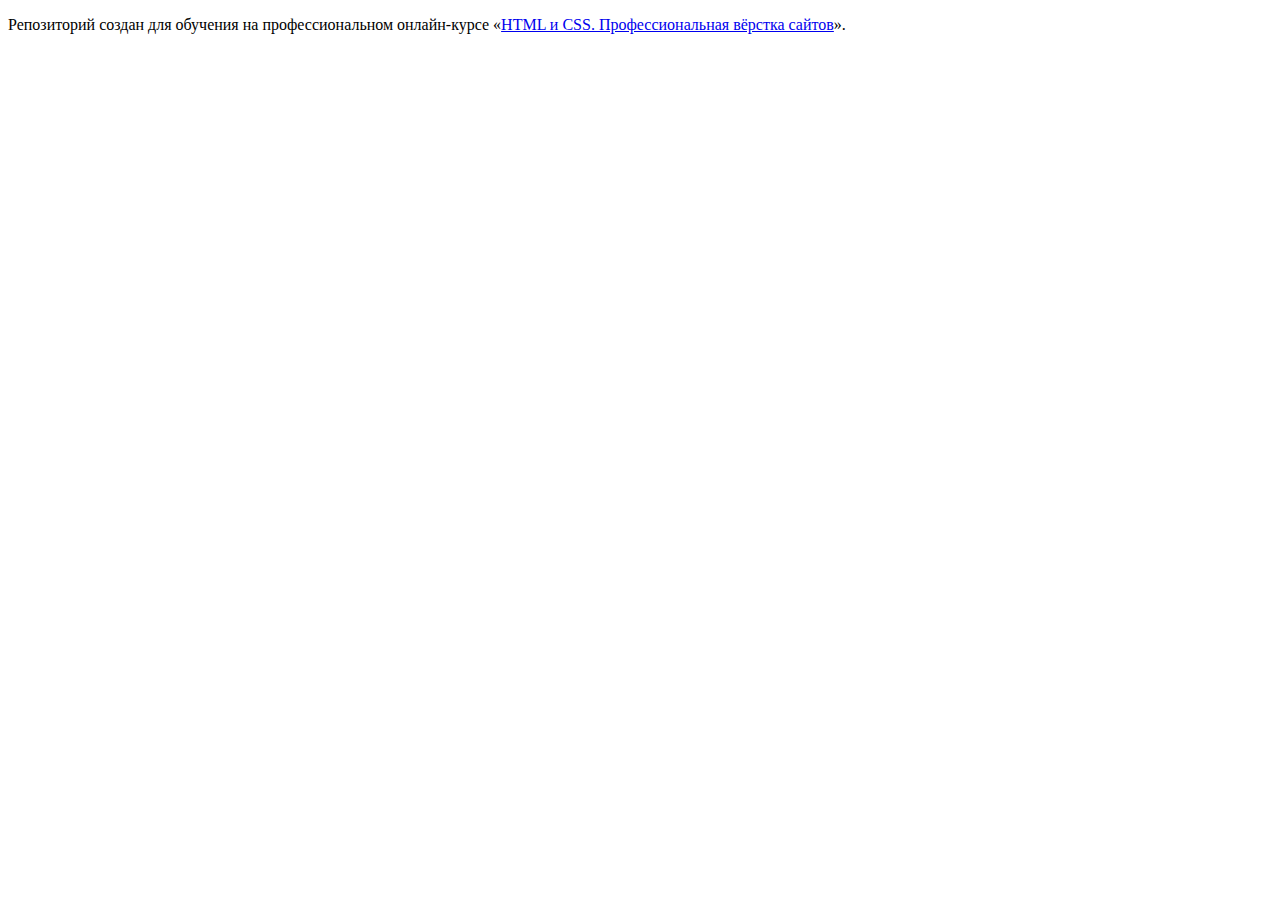
==== index.html @ 7758c8c4 ":hatching_chick:" ====
<!DOCTYPE html>
<html lang="ru">
  <head>
    <meta charset="utf-8">
    <title>HTML Academy: Девайс</title>
  </head>
  <body>

    <p>Репозиторий создан для обучения на профессиональном онлайн‑курсе «<a href="https://htmlacademy.ru/intensive/htmlcss">HTML и CSS. Профессиональная вёрстка сайтов</a>».</p>

  </body>
</html>
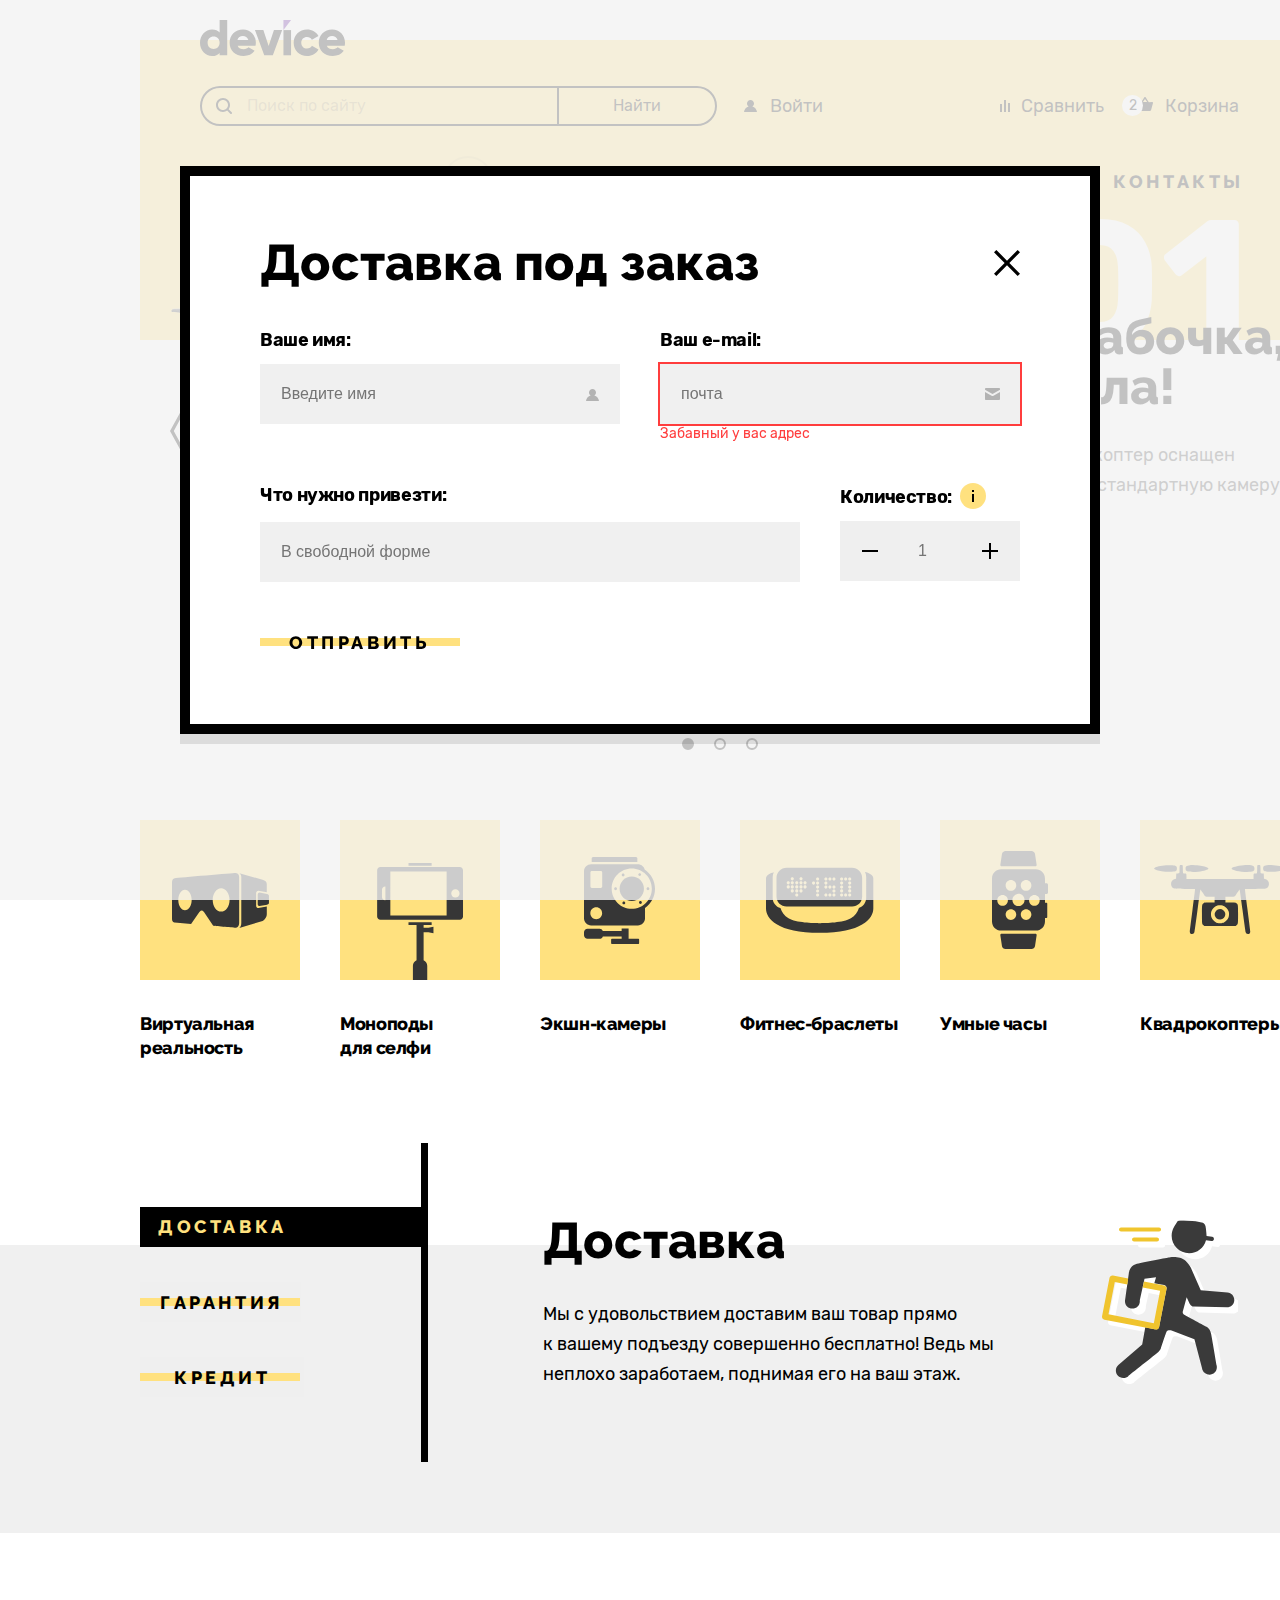
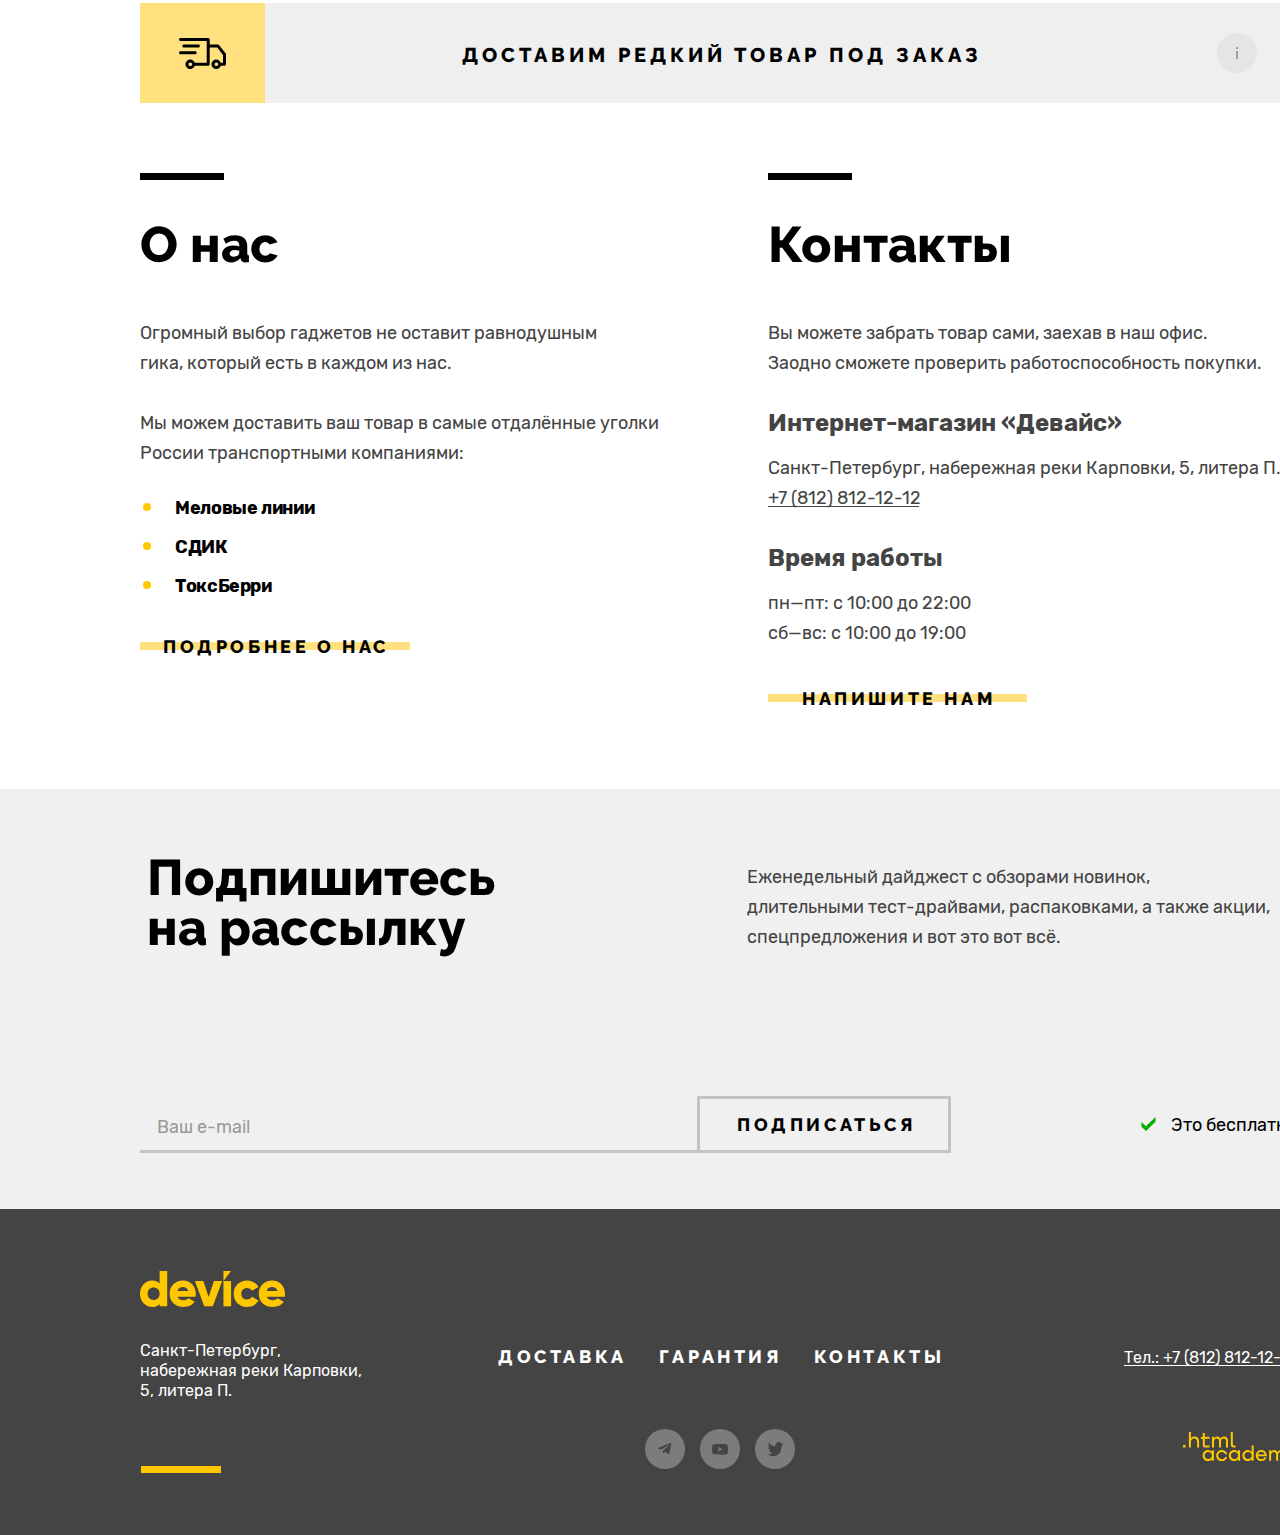
==== commit 01d351ae: "Index.html" ====
--- a/index.html
+++ b/index.html
@@ -2,11 +2,499 @@
 <html lang="ru">
   <head>
     <meta charset="utf-8">
-    <title>HTML Academy: Девайс</title>
+    <link rel="stylesheet" href="styles.css">
+    <title>Device</title>
   </head>
   <body>
-
-    <p>Репозиторий создан для обучения на профессиональном онлайн‑курсе «<a href="https://htmlacademy.ru/intensive/htmlcss">HTML и CSS. Профессиональная вёрстка сайтов</a>».</p>
-
+    <header class="main-header container">
+      <nav class="navigation">
+        <a href="index.html" class="header-logo">
+          <svg class="header-logo-svg" role="img" aria-label="Логотип." width="145" height="36" viewBox="0 0 145 36" fill="none" xmlns="http://www.w3.org/2000/svg">
+            <path d="M27.2188 0V35.3H19.6135V32.9C17.9124 34.8 15.5107 36 12.1084 36C5.5038 36 0 30.2 0 22.7C0 15.2 5.5038 9.4 12.1084 9.4C15.5107 9.4 18.0124 10.6 19.6135 12.5V0H27.2188ZM19.6135 22.7C19.6135 18.9 17.1118 16.5 13.6094 16.5C10.107 16.5 7.60524 18.9 7.60524 22.7C7.60524 26.5 10.107 28.9 13.6094 28.9C17.1118 28.8 19.6135 26.5 19.6135 22.7Z" fill="black"/>
+            <path d="M43.7298 29.1999C45.8313 29.1999 47.5325 28.3999 48.5332 27.2999L54.6374 30.7999C52.1356 34.1999 48.4331 35.9999 43.6298 35.9999C35.0238 35.9999 29.6201 30.1999 29.6201 22.6999C29.6201 15.1999 35.0238 9.3999 43.0294 9.3999C50.4345 9.3999 55.8382 15.0999 55.8382 22.6999C55.8382 23.7999 55.7381 24.7999 55.538 25.6999H37.6256C38.6263 28.2999 40.9279 29.1999 43.7298 29.1999ZM48.333 20.0999C47.5325 17.1999 45.2309 16.0999 42.9293 16.0999C40.0273 16.0999 38.126 17.4999 37.4255 20.0999H48.333Z" fill="black"/>
+            <path d="M82.1563 10.1001L72.8499 35.3001H64.2439L54.9375 10.1001H63.3433L68.647 26.1001L73.9506 10.1001C73.9506 10.1001 82.1563 10.1001 82.1563 10.1001Z" fill="black"/>
+            <path d="M83.458 10.1001H91.0633V35.3001H83.458V10.1001Z" fill="black"/>
+            <path d="M93.665 22.6999C93.665 15.1999 99.369 9.3999 107.074 9.3999C111.978 9.3999 116.281 11.9999 118.482 15.8999L111.878 19.6999C110.977 17.8999 109.176 16.8999 106.974 16.8999C103.672 16.8999 101.27 19.2999 101.27 22.6999C101.27 26.1999 103.672 28.4999 106.974 28.4999C109.176 28.4999 111.077 27.3999 111.878 25.6999L118.482 29.4999C116.381 33.3999 112.078 35.9999 107.074 35.9999C99.369 35.9999 93.665 30.1999 93.665 22.6999Z" fill="black"/>
+            <path d="M132.892 29.1999C134.993 29.1999 136.695 28.3999 137.695 27.2999L143.799 30.7999C141.298 34.1999 137.595 35.9999 132.792 35.9999C124.186 35.9999 118.782 30.1999 118.782 22.6999C118.782 15.1999 124.286 9.3999 132.191 9.3999C139.597 9.3999 145 15.0999 145 22.6999C145 23.7999 144.9 24.7999 144.7 25.6999H126.788C127.788 28.2999 130.09 29.1999 132.892 29.1999ZM137.595 20.0999C136.795 17.1999 134.493 16.0999 132.191 16.0999C129.289 16.0999 127.388 17.4999 126.688 20.0999H137.595Z" fill="black"/>
+            <path d="M83.458 0V10.1L91.0633 0H83.458Z" fill="#510094"/>
+          </svg>
+        </a>
+        <div class="personal-line">
+          <form class="search-form" action="https://echo.htmlacademy.ru" method="get">
+            <label class="visually-hidden" for="search">
+              Форма поиска товара на сайте.
+            </label>
+            <div class="input-container">
+              <input class="search-field" id="search" type="search" placeholder="Поиск по сайту" required>
+            </div>
+            <button class="search-button" type="submit" value="кнопка поиска на сайте">Найти</button>
+          </form>
+          <ul class="personal-menu">
+            <li class="personal-item">
+              <a href="#" class="personal-link logg">Войти</a>
+            </li>
+            <li class="personal-item">
+              <a href="#" class="personal-link compare">Сравнить</a>
+            </li>
+            <li class="personal-item basket-item">
+              <a href="#" class="personal-link basket">Корзина</a>
+              <span class="basket-count">2</span>
+              <div class="popover popover-cart-close">
+                <div class="popover-content">
+                  <h2 class="visually-hidden">Корзина с товарами</h2>
+                  <ul class="cart-items-list">
+                    <li class="cart-item">
+                      <a class="popover-link">
+                        <img class="popover-image" src="./images/main/popover/product-one.jpg" width="39" height="43"
+                          alt="селфи палка телескопическая, хром.">
+                        <p class="cart-item-title">Любительская<br> селфи-палка</p>
+                      </a>
+                      <button class="cart-item-delete first-item" type="button" value="удалить из корзины"></button>
+                    </li>
+                    <li class="cart-item">
+                      <a class="popover-link">
+                        <img class="popover-image" src="./images/main/popover/product-two.jpg" width="39" height="43"
+                          alt="селфи-палка, черная, с синей кнопкой.">
+                        <p class="cart-item-title">Профессиональная
+                          селфи-палка</p>
+                      </a>
+                      <button class="cart-item-delete" type="button" value="удалить из корзины"></button>
+                    </li>
+                  </ul>
+                  <div class="popover-cart-total">
+                    <span class="cart-count">Товаров: 2</span>
+                    <span class="cart-amount">Сумма: 2000 ₽</span>
+                  </div>
+                  <a class="popover-close-link" href="#">Открыть корзину</a>
+                </div>
+              </div>
+            </li>
+          </ul>
+        </div>
+        <div class="magazine-line">
+          <ul class="magazine-menu">
+            <li class="magazine-item plus">
+              <button class="popup-magazine-link" type="button">Каталог товаров</button>
+              <div class="subcatalog">
+                <ul class="subcatalog-list first-column">
+                  <li class="subcatalog-item">
+                    <a class="subcatalog-link subcatalog-active" href="#">Виртуальная реальность</a>
+                  </li>
+                  <li class="subcatalog-item">
+                    <a class="subcatalog-link subcatalog-active" href="catalog.html">Моноподы для селфи</a>
+                  </li>
+                  <li class="subcatalog-item">
+                    <a class="subcatalog-link subcatalog-active" href="#">Экшн-камеры</a>
+                  </li>
+                </ul>
+                <ul class="subcatalog-list second-column">
+                  <li class="subcatalog-item">
+                    <a class="subcatalog-link subcatalog-active" href="#">Фитнес-браслеты</a>
+                  </li>
+                  <li class="subcatalog-item">
+                    <a class="subcatalog-link subcatalog-active" href="#">Умные часы</a>
+                  </li>
+                </ul>
+                <ul class="subcatalog-list third-column">
+                  <li class="subcatalog-item">
+                    <a class="subcatalog-link subcatalog-active" href="#">Квадрокоптеры</a>
+                  </li>
+                </ul>
+              </div>
+            </li>
+            <li class="magazine-item">
+              <a href="#top" class="magazine-link active-link">Доставка</a>
+            </li>
+            <li class="magazine-item">
+              <a href="#" class="magazine-link active-link">Гарантия</a>
+            </li>
+            <li class="magazine-item">
+              <a href="#" class="magazine-link active-link">Контакты</a>
+            </li>
+          </ul>
+        </div>
+      </nav>
+    </header>
+    <main class="main-index main-container">
+      <h1 class="visually-hidden">Сайт магазина Девайс</h1>
+      <section class="best-offers-container">
+        <h2 class="visually-hidden">Лучшие предложения</h2>
+        <ul class="promo-offers">
+          <li class="promo-slide first-slide">
+            <span class="promo-number">01</span>
+            <img class="promo-image" src="./images/main/slider-one.png" alt="Белый квадрокоптер" width="560" height="560">
+            <div class="promo-text">
+              <strong class="promo-title">Порхает как бабочка, жалит как пчела!</strong>
+              <p class="promo-description">Этот обычный, на первый взгляд, квадрокоптер оснащен мощным лазером, замаскированным под стандартную камеру.</p>
+              <a href="#" class="promo-more button-usual">Подробнее</a>
+              <div class="promo-block">
+                <div class="promo-parametrs">
+                  <p class="parametrs-title">800 м</p>
+                  <p class="parametrs-text">Дальность полета</p>
+                </div>
+                <div class="promo-parametrs">
+                  <p class="parametrs-title">50 м</p>
+                  <p class="parametrs-text">Радиус поражения</p>
+                </div>
+              </div>
+            </div>
+          </li>
+          <li class="promo-slide second-slide">
+            <span class="promo-number two">02</span>
+            <img src="./images/main/slider-two.png" alt="Часы" width="560" height="560">
+            <div class="promo-text">
+              <strong class="promo-title">Худеем<br>правильно!</strong>
+              <p class="promo-description">Мотивирующие фитнес-браслеты помогут найти в себе силы не пропускать занятия и соблюдать диету.</p>
+              <a href="#" class="promo-more button-usual">Подробнее</a>
+              <div class="promo-block">
+                <div class="promo-parametrs">
+                  <p class="parametrs-title">48 часов</p>
+                  <p class="parametrs-text">Без подзарядки</p>
+                </div>
+              </div>
+            </div>
+          </li>
+          <li class="promo-slide third-slide">
+            <span class="promo-number three">03</span>
+            <img src="./images/main/slider-three.png" alt="Палка для селфи" width="560" height="560">
+            <div class="promo-text">
+              <strong class="promo-title">Делай селфи, <br> как Бен Стиллер!</strong>
+              <p class="promo-description">Самая длинная палка для селфи доступна в нашем магазине. Восемь (Восемь, Карл!) метров длиной и весом всего 5 кг.</p>
+              <a href="#" class="promo-more button-usual">Подробнее</a>
+              <div class="promo-block">
+                <div class="promo-parametrs promo-parametrs-third">
+                  <p class="parametrs-title">8,5 м</p>
+                  <p class="parametrs-text">Длина палки</p>
+                </div>
+                <div class="promo-parametrs promo-parametrs-third">
+                  <p class="parametrs-title">5 кг</p>
+                  <p class="parametrs-text">Вес палки</p>
+                </div>
+                <div class="promo-parametrs promo-parametrs-third">
+                  <p class="parametrs-title">Карбон</p>
+                  <p class="parametrs-text">Материал</p>
+                </div>
+              </div>
+            </div>
+          </li>
+        </ul>
+        <ol class="slider-pagination">
+          <li class="slider-item">
+            <button class="slider-pagination-button button-current" type="button" value="показать первый слайд">
+              <span class="visually-hidden">1 фото</span>
+            </button>
+          </li>
+          <li class="slider-item">
+            <button class="slider-pagination-button" type="button" value="показать второй слайд">
+              <span class="visually-hidden">2 фото</span>
+            </button>
+          </li>
+          <li class="slider-item">
+            <button class="slider-pagination-button" type="button" value="показать третий слайд">
+              <span class="visually-hidden">3 фото</span>
+            </button>
+          </li>
+        </ol>
+        <div class="slider-controls">
+          <button class="slider-button slider-prev" type="button" value="переключить предыдущий слайд">
+            <span class="visually-hidden">Предыдущее предложение</span>
+          </button>
+          <button class="slider-button slider-next" type="button" value="переключить следующий слайд">
+            <span class="visually-hidden">Следующее предложение</span>
+          </button>
+        </div>
+      </section>
+      <section class="navigation-products">
+        <h2 class="visually-hidden">Навигация по каталогу товаров.</h2>
+        <ul class="navigation-products-list">
+          <li class="navigation-products-item">
+            <a class="navigation-product-link" href="#">
+              <div class="image-container">
+                <svg aria-label="Виртуальная реальность." role="img" width="97" height="55" viewBox="0 0 97 55" fill="none" xmlns="http://www.w3.org/2000/svg">
+                  <path d="M84.1314 32.639V20.003C84.1314 18.694 85.1764 17.633 86.4664 17.633L94.7924 19.214V11.02C94.7924 8.66497 93.0844 7.58897 90.5904 6.75497L67.4034 0.174968C69.0194 1.56597 69.2924 2.21497 69.2924 4.57097V49.78C69.2924 52.136 68.8424 53.846 67.3254 54.99L90.5904 47.925C92.9914 47.092 94.7924 43.709 94.7924 41.353V33.44L86.4664 35.007C85.1764 35.009 84.1314 33.947 84.1314 32.639Z" fill="#363636"/>
+                  <path d="M95.1294 20.979L87.5314 19.535C86.5234 19.535 85.7074 20.364 85.7074 21.386V31.254C85.7074 32.277 86.5234 33.106 87.5314 33.106L95.1294 31.675C96.2834 31.256 96.9534 30.846 96.9534 29.823V22.83C96.9534 21.808 96.1874 21.323 95.1294 20.979Z" fill="#363636"/>
+                  <path d="M67.1704 4.48297C67.1704 -0.597033 62.9384 0.0239677 62.9384 0.0239677C62.9384 0.0239677 5.83241 4.73797 2.83841 5.14497C-0.155585 5.55197 0.00141458 9.53197 0.00141458 9.53197C0.00141458 9.53197 0.000414578 42.069 0.000414578 45.812C0.000414578 49.555 2.59941 49.565 2.59941 49.565L19.0764 50.968L27.2124 39.3C27.2124 39.3 28.3214 37.472 29.7174 37.472C31.1144 37.472 32.1494 39.333 32.1494 39.333L41.2104 52.854C41.2104 52.854 60.1054 54.763 63.7314 54.763C67.3574 54.762 67.1704 49.739 67.1704 49.739C67.1704 49.739 67.1704 9.56297 67.1704 4.48297ZM12.9824 37.192C9.28442 37.192 6.28641 32.591 6.28641 26.917C6.28641 21.243 9.28442 16.642 12.9824 16.642C16.6804 16.642 19.6784 21.243 19.6784 26.917C19.6784 32.591 16.6804 37.192 12.9824 37.192ZM49.1404 38.618C44.4784 38.618 40.6994 33.379 40.6994 26.917C40.6994 20.454 44.4794 15.215 49.1404 15.215C53.8024 15.215 57.5824 20.454 57.5824 26.917C57.5824 33.379 53.8024 38.618 49.1404 38.618Z" fill="#363636"/>
+                </svg>
+              </div>
+              <span class="navigation-product-link-text">Виртуальная реальность</span>
+            </a>
+          </li>
+          <li class="navigation-products-item">
+            <a class="navigation-product-link" href="catalog.html">
+              <div class="image-container mono-image">
+                <svg aria-label="Моноподы для селфи." role="img" width="87" height="117" viewBox="0 0 87 117" fill="none" xmlns="http://www.w3.org/2000/svg">
+                  <path d="M82.821 4.011H3.33003C1.56903 4.011 0.142029 5.438 0.142029 7.199V53.612C0.142029 55.375 1.56903 56.801 3.33003 56.801H82.822C84.584 56.801 86.011 55.374 86.011 53.612V7.199C86.011 5.438 84.583 4.011 82.821 4.011ZM8.39203 37.236H8.16603C6.40403 37.236 4.97703 35.807 4.97703 34.047V26.764C4.97703 25.003 6.40403 23.576 8.16603 23.576H8.39203V37.236ZM69.623 52.408H13.341V8.402H69.623V52.408ZM78.4 34.552C76.111 34.552 74.254 32.697 74.254 30.405C74.254 28.113 76.11 26.258 78.4 26.258C80.691 26.258 82.548 28.113 82.548 30.405C82.548 32.697 80.691 34.552 78.4 34.552Z" fill="#363636"/>
+                  <path d="M54.654 0H31.497V2.758H54.654V0Z" fill="#363636"/>
+                  <path d="M46.608 64.861V61.888H54.654V59.13H31.498V61.888H39.543V97.134C37.404 98.072 35.908 100.206 35.908 102.693V117H50.243V102.693C50.243 100.207 48.748 98.072 46.607 97.136V69.146H51.403L56.454 70.359V63.648L51.403 64.861H46.608Z" fill="#363636"/>
+                </svg>
+              </div>
+              <span class="navigation-product-link-text">Моноподы <br> для селфи</span>
+            </a>
+          </li>
+          <li class="navigation-products-item">
+            <a class="navigation-product-link" href="#">
+              <div class="image-container">
+                <svg aria-label="Экшн камеры." role="img" width="72" height="87" viewBox="0 0 72 87" fill="none" xmlns="http://www.w3.org/2000/svg">
+                  <path d="M53.349 1.49C53.349 0.754 52.771 0 52.038 0H9.053C8.32 0 7.672 0.754 7.672 1.49V5.012H53.348L53.349 1.49Z" fill="#363636"/>
+                  <path d="M54.202 81.809H44.605V71.426H37.647V73.933H18.774C18.237 72.679 17.017 71.785 15.593 71.785H3.559C1.642 71.784 0 73.387 0 75.311V78.329C0 80.253 1.642 81.809 3.559 81.809H15.594C17.105 81.809 18.386 80.913 18.863 79.483H37.648V81.809H28.13C27.597 81.809 27.12 82.246 27.12 82.781V85.953C27.12 86.488 27.598 87.001 28.13 87.001H54.202C54.735 87.001 55.132 86.488 55.132 85.953V82.78C55.132 82.245 54.735 81.809 54.202 81.809Z" fill="#363636"/>
+                  <path d="M60.666 12.39C59.805 9.453 57.099 7.34 53.895 7.34H7.148C3.25 7.34 0 10.449 0 14.361V61.261C0 65.173 3.25 68.382 7.148 68.382H53.895C57.793 68.382 61.021 65.173 61.021 61.261V50.915C67.087 46.711 71.022 39.704 71.022 31.751C71.021 23.672 66.89 16.57 60.666 12.39ZM12.238 62.151C8.979 62.151 6.337 59.501 6.337 56.23C6.337 52.96 8.979 50.308 12.238 50.308C15.497 50.308 18.14 52.96 18.14 56.23C18.14 59.501 15.497 62.151 12.238 62.151ZM18.199 29.546C18.199 30.332 17.564 30.968 16.781 30.968H7.841C7.058 30.968 6.423 30.331 6.423 29.546V15.386C6.423 14.6 7.058 13.963 7.841 13.963H16.78C17.563 13.963 18.198 14.6 18.198 15.386L18.199 29.546ZM47.762 51.858C36.686 51.858 27.705 42.848 27.705 31.735C27.705 20.622 36.685 11.611 47.762 11.611C58.839 11.611 67.82 20.621 67.82 31.735C67.82 42.849 58.839 51.858 47.762 51.858Z" fill="#363636"/>
+                  <path d="M47.762 43.964C54.4932 43.964 59.95 38.4889 59.95 31.735C59.95 24.9811 54.4932 19.506 47.762 19.506C41.0308 19.506 35.574 24.9811 35.574 31.735C35.574 38.4889 41.0308 43.964 47.762 43.964Z" fill="#363636"/>
+                  <path d="M31.562 33.171C32.3545 33.171 32.997 32.5285 32.997 31.736C32.997 30.9435 32.3545 30.301 31.562 30.301C30.7695 30.301 30.127 30.9435 30.127 31.736C30.127 32.5285 30.7695 33.171 31.562 33.171Z" fill="#363636"/>
+                  <path d="M63.963 33.171C64.7555 33.171 65.398 32.5285 65.398 31.736C65.398 30.9435 64.7555 30.301 63.963 30.301C63.1705 30.301 62.528 30.9435 62.528 31.736C62.528 32.5285 63.1705 33.171 63.963 33.171Z" fill="#363636"/>
+                  <path d="M39.109 19.429C39.9015 19.429 40.544 18.7865 40.544 17.994C40.544 17.2015 39.9015 16.559 39.109 16.559C38.3165 16.559 37.674 17.2015 37.674 17.994C37.674 18.7865 38.3165 19.429 39.109 19.429Z" fill="#363636"/>
+                  <path d="M56.415 46.912C57.2048 46.912 57.845 46.2691 57.845 45.476C57.845 44.6829 57.2048 44.04 56.415 44.04C55.6252 44.04 54.985 44.6829 54.985 45.476C54.985 46.2691 55.6252 46.912 56.415 46.912Z" fill="#363636"/>
+                  <path d="M55.697 19C56.4895 19 57.132 18.3575 57.132 17.565C57.132 16.7725 56.4895 16.13 55.697 16.13C54.9045 16.13 54.262 16.7725 54.262 17.565C54.262 18.3575 54.9045 19 55.697 19Z" fill="#363636"/>
+                  <path d="M39.828 47.341C40.6205 47.341 41.263 46.6985 41.263 45.906C41.263 45.1135 40.6205 44.471 39.828 44.471C39.0355 44.471 38.393 45.1135 38.393 45.906C38.393 46.6985 39.0355 47.341 39.828 47.341Z" fill="#363636"/>
+                </svg>
+              </div>
+              <span class="navigation-product-link-text">Экшн-камеры</span>
+            </a>
+          </li>
+          <li class="navigation-products-item">
+            <a class="navigation-product-link" href="#">
+              <div class="image-container">
+                <svg aria-label="Фитнес-браслеты." role="img" width="108" height="66" viewBox="0 0 108 66" fill="none" xmlns="http://www.w3.org/2000/svg">
+                  <path d="M98.967 5.07411C99.719 6.51511 100.176 8.15411 100.176 9.89211V30.9941C100.176 35.6101 97.084 39.5211 92.93 40.8941C91.605 44.8811 89.152 48.7481 84.879 51.3261C76.203 56.5571 53.755 56.1631 53.681 56.1631C53.603 56.1631 31.168 56.5581 22.492 51.3261C18.276 48.7811 15.784 44.9791 14.45 41.0471C10.032 39.8381 6.694 35.7961 6.694 30.9941V9.89311C6.694 8.20511 7.121 6.61111 7.833 5.20011C4.17 6.10911 0 7.91811 0 11.4341C0 17.6771 0 37.1211 0 41.4171C0 51.6681 11.839 65.8501 53.657 65.8501C95.477 65.8501 107.314 51.6681 107.314 41.4171C107.314 37.1211 107.314 17.6771 107.314 11.4341C107.313 7.75011 102.738 5.94011 98.967 5.07411Z" fill="#363636"/>
+                  <path d="M20.561 39.4591H86.084C91.648 39.4591 96.158 34.9461 96.158 29.3821V10.9351C96.158 5.37211 91.648 0.860107 86.084 0.860107H20.561C14.997 0.860107 10.486 5.37111 10.486 10.9351V29.3821C10.486 34.9461 14.997 39.4591 20.561 39.4591ZM83.695 10.4681C84.562 10.4681 85.264 11.1711 85.264 12.0381C85.264 12.9041 84.562 13.6071 83.695 13.6071C82.828 13.6071 82.127 12.9041 82.127 12.0381C82.127 11.1701 82.828 10.4681 83.695 10.4681ZM83.695 14.5071C84.562 14.5071 85.264 15.2101 85.264 16.0751C85.264 16.9421 84.562 17.6441 83.695 17.6441C82.828 17.6441 82.127 16.9421 82.127 16.0751C82.127 15.2101 82.828 14.5071 83.695 14.5071ZM83.695 18.5461C84.562 18.5461 85.264 19.2481 85.264 20.1151C85.264 20.9811 84.562 21.6841 83.695 21.6841C82.828 21.6841 82.127 20.9811 82.127 20.1151C82.127 19.2481 82.828 18.5461 83.695 18.5461ZM83.695 22.3731C84.562 22.3731 85.264 23.0771 85.264 23.9421C85.264 24.8091 84.562 25.5101 83.695 25.5101C82.828 25.5101 82.127 24.8091 82.127 23.9421C82.127 23.0761 82.828 22.3731 83.695 22.3731ZM83.695 26.4121C84.562 26.4121 85.264 27.1141 85.264 27.9811C85.264 28.8461 84.562 29.5491 83.695 29.5491C82.828 29.5491 82.127 28.8451 82.127 27.9811C82.127 27.1141 82.828 26.4121 83.695 26.4121ZM79.656 10.4681C80.523 10.4681 81.224 11.1711 81.224 12.0381C81.224 12.9041 80.523 13.6071 79.656 13.6071C78.791 13.6071 78.088 12.9041 78.088 12.0381C78.088 11.1701 78.791 10.4681 79.656 10.4681ZM79.656 26.4121C80.523 26.4121 81.224 27.1141 81.224 27.9811C81.224 28.8461 80.523 29.5491 79.656 29.5491C78.791 29.5491 78.088 28.8451 78.088 27.9811C78.088 27.1141 78.791 26.4121 79.656 26.4121ZM75.619 10.4681C76.484 10.4681 77.187 11.1711 77.187 12.0381C77.187 12.9041 76.484 13.6071 75.619 13.6071C74.752 13.6071 74.05 12.9041 74.05 12.0381C74.05 11.1701 74.752 10.4681 75.619 10.4681ZM75.619 14.5071C76.484 14.5071 77.187 15.2101 77.187 16.0751C77.187 16.9421 76.484 17.6441 75.619 17.6441C74.752 17.6441 74.05 16.9421 74.05 16.0751C74.05 15.2101 74.752 14.5071 75.619 14.5071ZM75.619 18.5461C76.484 18.5461 77.187 19.2481 77.187 20.1151C77.187 20.9811 76.484 21.6841 75.619 21.6841C74.752 21.6841 74.05 20.9811 74.05 20.1151C74.05 19.2481 74.752 18.5461 75.619 18.5461ZM75.619 22.3731C76.484 22.3731 77.187 23.0771 77.187 23.9421C77.187 24.8091 76.484 25.5101 75.619 25.5101C74.752 25.5101 74.05 24.8091 74.05 23.9421C74.05 23.0761 74.752 22.3731 75.619 22.3731ZM75.619 26.4121C76.484 26.4121 77.187 27.1141 77.187 27.9811C77.187 28.8461 76.484 29.5491 75.619 29.5491C74.752 29.5491 74.05 28.8451 74.05 27.9811C74.05 27.1141 74.752 26.4121 75.619 26.4121ZM67.965 10.4681C68.832 10.4681 69.533 11.1711 69.533 12.0381C69.533 12.9041 68.832 13.6071 67.965 13.6071C67.098 13.6071 66.397 12.9041 66.397 12.0381C66.396 11.1701 67.1 10.4681 67.965 10.4681ZM67.965 18.5461C68.832 18.5461 69.533 19.2481 69.533 20.1151C69.533 20.9811 68.832 21.6841 67.965 21.6841C67.098 21.6841 66.397 20.9811 66.397 20.1151C66.396 19.2481 67.1 18.5461 67.965 18.5461ZM67.965 22.4271C68.832 22.4271 69.533 23.1281 69.533 23.9951C69.533 24.8601 68.832 25.5641 67.965 25.5641C67.098 25.5641 66.397 24.8601 66.397 23.9951C66.396 23.1281 67.1 22.4271 67.965 22.4271ZM67.965 26.4121C68.832 26.4121 69.533 27.1141 69.533 27.9811C69.533 28.8461 68.832 29.5491 67.965 29.5491C67.098 29.5491 66.397 28.8451 66.397 27.9811C66.396 27.1141 67.1 26.4121 67.965 26.4121ZM63.926 10.4681C64.793 10.4681 65.496 11.1711 65.496 12.0381C65.496 12.9041 64.793 13.6071 63.926 13.6071C63.061 13.6071 62.357 12.9041 62.357 12.0381C62.356 11.1701 63.061 10.4681 63.926 10.4681ZM63.926 18.5461C64.793 18.5461 65.496 19.2481 65.496 20.1151C65.496 20.9811 64.793 21.6841 63.926 21.6841C63.061 21.6841 62.357 20.9811 62.357 20.1151C62.356 19.2481 63.061 18.5461 63.926 18.5461ZM63.926 26.4121C64.793 26.4121 65.496 27.1141 65.496 27.9811C65.496 28.8461 64.793 29.5491 63.926 29.5491C63.061 29.5491 62.357 28.8451 62.357 27.9811C62.356 27.1141 63.061 26.4121 63.926 26.4121ZM59.888 10.4681C60.753 10.4681 61.457 11.1711 61.457 12.0381C61.457 12.9041 60.753 13.6071 59.888 13.6071C59.021 13.6071 58.32 12.9041 58.32 12.0381C58.319 11.1701 59.021 10.4681 59.888 10.4681ZM59.888 14.5071C60.753 14.5071 61.457 15.2101 61.457 16.0751C61.457 16.9421 60.753 17.6441 59.888 17.6441C59.021 17.6441 58.32 16.9421 58.32 16.0751C58.319 15.2101 59.021 14.5071 59.888 14.5071ZM59.888 18.5461C60.753 18.5461 61.457 19.2481 61.457 20.1151C61.457 20.9811 60.753 21.6841 59.888 21.6841C59.021 21.6841 58.32 20.9811 58.32 20.1151C58.319 19.2481 59.021 18.5461 59.888 18.5461ZM59.888 26.4121C60.753 26.4121 61.457 27.1141 61.457 27.9811C61.457 28.8461 60.753 29.5491 59.888 29.5491C59.021 29.5491 58.32 28.8451 58.32 27.9811C58.319 27.1141 59.021 26.4121 59.888 26.4121ZM51.598 10.4681C52.465 10.4681 53.167 11.1711 53.167 12.0381C53.167 12.9041 52.465 13.6071 51.598 13.6071C50.731 13.6071 50.03 12.9041 50.03 12.0381C50.029 11.1701 50.731 10.4681 51.598 10.4681ZM51.598 14.5071C52.465 14.5071 53.167 15.2101 53.167 16.0751C53.167 16.9421 52.465 17.6441 51.598 17.6441C50.731 17.6441 50.03 16.9421 50.03 16.0751C50.029 15.2101 50.731 14.5071 51.598 14.5071ZM51.598 18.5461C52.465 18.5461 53.167 19.2481 53.167 20.1151C53.167 20.9811 52.465 21.6841 51.598 21.6841C50.731 21.6841 50.03 20.9811 50.03 20.1151C50.029 19.2481 50.731 18.5461 51.598 18.5461ZM51.598 22.4271C52.465 22.4271 53.167 23.1281 53.167 23.9951C53.167 24.8601 52.465 25.5641 51.598 25.5641C50.731 25.5641 50.03 24.8601 50.03 23.9951C50.029 23.1281 50.731 22.4271 51.598 22.4271ZM51.598 26.4121C52.465 26.4121 53.167 27.1141 53.167 27.9811C53.167 28.8461 52.465 29.5491 51.598 29.5491C50.731 29.5491 50.03 28.8451 50.03 27.9811C50.029 27.1141 50.731 26.4121 51.598 26.4121ZM47.559 14.5071C48.426 14.5071 49.127 15.2101 49.127 16.0751C49.127 16.9421 48.426 17.6441 47.559 17.6441C46.692 17.6441 45.99 16.9421 45.99 16.0751C45.99 15.2101 46.691 14.5071 47.559 14.5071ZM39.057 14.2951C39.922 14.2951 40.626 14.9981 40.626 15.8631C40.626 16.7301 39.922 17.4321 39.057 17.4321C38.19 17.4321 37.486 16.7291 37.486 15.8631C37.486 14.9981 38.189 14.2951 39.057 14.2951ZM39.057 18.3331C39.922 18.3331 40.626 19.0361 40.626 19.9031C40.626 20.7691 39.922 21.4731 39.057 21.4731C38.19 21.4731 37.486 20.7691 37.486 19.9031C37.486 19.0361 38.189 18.3331 39.057 18.3331ZM35.018 10.2551C35.883 10.2551 36.586 10.9581 36.586 11.8251C36.586 12.6911 35.882 13.3931 35.018 13.3931C34.151 13.3931 33.449 12.6901 33.449 11.8251C33.449 10.9581 34.15 10.2551 35.018 10.2551ZM35.018 14.2951C35.883 14.2951 36.586 14.9981 36.586 15.8631C36.586 16.7301 35.882 17.4321 35.018 17.4321C34.151 17.4321 33.449 16.7291 33.449 15.8631C33.449 14.9981 34.15 14.2951 35.018 14.2951ZM35.018 18.3331C35.883 18.3331 36.586 19.0361 36.586 19.9031C36.586 20.7691 35.882 21.4731 35.018 21.4731C34.151 21.4731 33.449 20.7691 33.449 19.9031C33.449 19.0361 34.15 18.3331 35.018 18.3331ZM35.018 22.3731C35.883 22.3731 36.586 23.0771 36.586 23.9421C36.586 24.8091 35.882 25.5101 35.018 25.5101C34.151 25.5101 33.449 24.8091 33.449 23.9421C33.449 23.0761 34.15 22.3731 35.018 22.3731ZM30.764 14.2951C31.631 14.2951 32.333 14.9981 32.333 15.8631C32.333 16.7301 31.631 17.4321 30.764 17.4321C29.897 17.4321 29.196 16.7291 29.196 15.8631C29.196 14.9981 29.897 14.2951 30.764 14.2951ZM30.764 18.3331C31.631 18.3331 32.333 19.0361 32.333 19.9031C32.333 20.7691 31.631 21.4731 30.764 21.4731C29.897 21.4731 29.196 20.7691 29.196 19.9031C29.196 19.0361 29.897 18.3331 30.764 18.3331ZM30.764 22.3731C31.631 22.3731 32.333 23.0771 32.333 23.9421C32.333 24.8091 31.631 25.5101 30.764 25.5101C29.897 25.5101 29.196 24.8091 29.196 23.9421C29.196 23.0761 29.897 22.3731 30.764 22.3731ZM30.764 26.4121C31.631 26.4121 32.333 27.1141 32.333 27.9811C32.333 28.8461 31.631 29.5491 30.764 29.5491C29.897 29.5491 29.196 28.8451 29.196 27.9811C29.196 27.1141 29.897 26.4121 30.764 26.4121ZM26.3 10.2551C27.167 10.2551 27.871 10.9581 27.871 11.8251C27.871 12.6911 27.167 13.3931 26.3 13.3931C25.435 13.3931 24.731 12.6901 24.731 11.8251C24.731 10.9581 25.435 10.2551 26.3 10.2551ZM26.3 14.2951C27.167 14.2951 27.871 14.9981 27.871 15.8631C27.871 16.7301 27.167 17.4321 26.3 17.4321C25.435 17.4321 24.731 16.7291 24.731 15.8631C24.731 14.9981 25.435 14.2951 26.3 14.2951ZM26.3 18.3331C27.167 18.3331 27.871 19.0361 27.871 19.9031C27.871 20.7691 27.167 21.4731 26.3 21.4731C25.435 21.4731 24.731 20.7691 24.731 19.9031C24.731 19.0361 25.435 18.3331 26.3 18.3331ZM26.3 22.3731C27.167 22.3731 27.871 23.0771 27.871 23.9421C27.871 24.8091 27.167 25.5101 26.3 25.5101C25.435 25.5101 24.731 24.8091 24.731 23.9421C24.731 23.0761 25.435 22.3731 26.3 22.3731ZM22.263 14.2951C23.128 14.2951 23.832 14.9981 23.832 15.8631C23.832 16.7301 23.128 17.4321 22.263 17.4321C21.396 17.4321 20.694 16.7291 20.694 15.8631C20.694 14.9981 21.396 14.2951 22.263 14.2951ZM22.263 18.3331C23.128 18.3331 23.832 19.0361 23.832 19.9031C23.832 20.7691 23.128 21.4731 22.263 21.4731C21.396 21.4731 20.694 20.7691 20.694 19.9031C20.694 19.0361 21.396 18.3331 22.263 18.3331Z" fill="#363636"/>
+                </svg>
+              </div>
+              <span class="navigation-product-link-text">Фитнес-браслеты</span>
+            </a>
+          </li>
+          <li class="navigation-products-item">
+            <a class="navigation-product-link" href="#">
+              <div class="image-container">
+                <svg aria-label="Умные часы." role="img" width="57" height="98" viewBox="0 0 57 98" fill="none" xmlns="http://www.w3.org/2000/svg">
+                  <path d="M54.494 32.197H52.979V27.557C52.979 22.505 48.892 18.371 43.897 18.371H9.082C4.086 18.372 0 22.505 0 27.557V70.425C0 75.477 4.087 79.61 9.083 79.61H43.898C48.893 79.61 52.98 75.477 52.98 70.425V67.01H54.495C54.91 67.01 55.252 66.666 55.252 66.246V52.467C55.252 52.046 54.91 51.701 54.495 51.701H52.98V42.913H54.495C55.327 42.913 56.009 42.225 56.009 41.382V33.728C56.008 32.886 55.326 32.197 54.494 32.197ZM34.082 29.088C37.008 29.088 39.381 31.486 39.381 34.446C39.381 37.406 37.008 39.804 34.082 39.804C31.156 39.804 28.784 37.406 28.784 34.446C28.784 31.486 31.156 29.088 34.082 29.088ZM18.945 29.088C21.87 29.088 24.243 31.486 24.243 34.446C24.243 37.406 21.87 39.804 18.945 39.804C16.019 39.804 13.647 37.406 13.647 34.446C13.647 31.486 16.019 29.088 18.945 29.088ZM5.297 49.397C5.297 46.438 7.668 44.039 10.595 44.039C13.521 44.039 15.893 46.438 15.893 49.397C15.893 52.356 13.52 54.755 10.595 54.755C7.668 54.756 5.297 52.356 5.297 49.397ZM18.945 68.894C16.019 68.894 13.647 66.496 13.647 63.536C13.647 60.576 16.019 58.178 18.945 58.178C21.87 58.178 24.243 60.576 24.243 63.536C24.243 66.496 21.87 68.894 18.945 68.894ZM20.435 48.991C20.435 45.609 23.146 42.867 26.49 42.867C29.834 42.867 32.545 45.609 32.545 48.991C32.545 52.373 29.834 55.115 26.49 55.115C23.146 55.114 20.435 52.373 20.435 48.991ZM34.082 68.894C31.156 68.894 28.784 66.496 28.784 63.536C28.784 60.576 31.156 58.178 34.082 58.178C37.008 58.178 39.381 60.576 39.381 63.536C39.381 66.496 37.008 68.894 34.082 68.894ZM42.384 54.756C39.457 54.756 37.086 52.357 37.086 49.398C37.086 46.439 39.457 44.04 42.384 44.04C45.31 44.04 47.682 46.439 47.682 49.398C47.682 52.356 45.31 54.756 42.384 54.756Z" fill="#363636"/>
+                  <path d="M9.646 15.31H43.333C44.176 15.31 44.765 14.629 44.639 13.796L43.023 3.028C43.023 3.028 43.023 3.027 43.021 3.026C42.771 1.362 41.189 0 39.506 0H13.474C11.788 0 10.206 1.362 9.957 3.028L8.342 13.795C8.217 14.628 8.803 15.31 9.646 15.31Z" fill="#363636"/>
+                  <path d="M43.333 82.671H9.646C8.803 82.671 8.217 83.354 8.342 84.187L9.957 94.954C10.207 96.62 11.789 97.982 13.473 97.982H39.505C41.189 97.982 42.771 96.62 43.022 94.956V94.954L44.637 84.187C44.765 83.354 44.176 82.671 43.333 82.671Z" fill="#363636"/>
+                </svg>
+              </div>
+              <span class="navigation-product-link-text">Умные часы</span>
+            </a>
+          </li>
+          <li class="navigation-products-item">
+            <a class="navigation-product-link" href="#">
+              <div class="image-container">
+                <svg aria-label="Квадрокоптеры." role="img" width="133" height="70" viewBox="0 0 133 70" fill="none" xmlns="http://www.w3.org/2000/svg">
+                  <path d="M12.0523 0.257913C6.50738 0.745213 1.83838 1.85073 0.575275 2.93033C-0.147425 3.54653 -0.147425 3.54653 0.342875 4.08653C0.987375 4.80623 4.05628 5.73151 7.59048 6.32281C11.5885 6.99081 20.1003 7.01622 21.3136 6.37412C22.5255 5.70612 22.9376 4.96048 22.9376 3.39268C22.9376 1.77398 22.3185 0.976689 20.7198 0.540189C19.274 0.154289 14.9415 1.33812e-05 12.0523 0.257913Z" fill="#363636"/>
+                  <path d="M25.7745 0.488281C25.6451 0.771481 25.5162 2.5962 25.5162 4.6001C25.5162 8.6611 25.6715 8.3784 23.3243 8.5332L22.2935 8.6103L22.0352 13.6986L20.8487 13.9818C18.2696 14.6498 16.8497 16.577 17.0572 19.2762C17.1851 21.2034 18.088 22.617 19.6358 23.3631C20.7447 23.8763 21.1055 23.9012 30.8819 23.9012C36.4268 23.9012 41.0191 23.9798 41.0704 24.0819C41.1212 24.2103 39.961 33.4891 38.4908 44.7206C37.046 55.9511 35.8077 65.7177 35.7823 66.3866C35.731 68.0038 36.6085 69.0077 38.13 69.0077C39.3673 69.0077 40.1417 68.3661 40.4513 67.1063C40.5807 66.5926 41.9469 56.7733 43.4694 45.285C44.9914 33.8221 46.3322 24.4163 46.4098 24.4163C46.5128 24.4163 47.4928 25.8294 48.6022 27.552C51.5421 32.178 51.0011 31.8689 56.2375 31.8689H60.5959V37.4987L55.4631 37.5758C50.7429 37.6529 50.2531 37.7028 49.5818 38.191C48.009 39.3482 47.9568 39.606 47.9568 49.1676C47.9568 58.7018 47.9832 58.9596 49.4793 60.2174L50.3304 60.9127H81.6956L82.5462 60.2174C84.0423 58.9596 84.0667 58.7018 84.0667 49.1676C84.0667 39.6061 84.0159 39.3483 82.4437 38.191C81.7728 37.7027 81.2826 37.6529 76.5619 37.5758L71.4301 37.4987V31.8689H75.7895C81.0239 31.8689 80.4829 32.178 83.4233 27.552C84.5337 25.8293 85.5131 24.4163 85.6167 24.4163C85.6929 24.4163 87.0356 33.8221 88.5562 45.285C90.0787 56.7733 91.4458 66.5926 91.5748 67.1063C91.8844 68.3661 92.6568 69.0077 93.8961 69.0077C95.4176 69.0077 96.2955 68.0038 96.2428 66.3866C96.2174 65.7177 94.9791 55.9511 93.5338 44.7206C92.065 33.4892 90.9029 24.2103 90.9557 24.0819C91.0065 23.9798 95.5973 23.9012 101.145 23.9012C110.921 23.9012 111.281 23.8763 112.389 23.3631C113.937 22.617 114.839 21.2034 114.968 19.2762C115.175 16.577 113.757 14.6497 111.177 13.9818L109.99 13.6986L109.734 8.6103L108.702 8.5332C106.355 8.3784 106.508 8.6611 106.508 4.6001C106.508 2.5962 106.38 0.771481 106.252 0.488281C106.045 0.128381 105.709 0 104.884 0C104.265 0 103.646 0.128394 103.464 0.308594C103.258 0.514194 103.155 1.77392 103.155 4.24072C103.155 6.70802 103.052 7.9678 102.845 8.1728C102.666 8.3525 101.944 8.48091 101.196 8.48091C99.5699 8.48091 99.5445 8.53311 99.5445 11.5913V13.8784H32.4806V11.5913C32.4806 8.53321 32.4557 8.48091 30.8307 8.48091C30.0822 8.48091 29.3605 8.3525 29.1803 8.1728C28.9728 7.9677 28.8702 6.70802 28.8702 4.24072C28.8702 1.77392 28.7672 0.514094 28.5606 0.308594C28.3799 0.128394 27.7603 0 27.1417 0C26.317 0 25.9815 0.128481 25.7745 0.488281ZM68.6173 40.6084C71.506 41.5068 74.0089 44.001 74.7833 46.7764C75.2218 48.3194 75.0929 50.9922 74.4991 52.5596C73.8028 54.4346 71.8145 56.5694 69.9337 57.4951C68.6437 58.1367 68.1798 58.2139 66.0128 58.2139C63.8463 58.2139 63.3819 58.1368 62.0924 57.4951C60.2081 56.5693 58.2233 54.4346 57.5265 52.5596C56.9337 50.9922 56.8038 48.3194 57.2428 46.7764C57.9908 44.0528 60.4923 41.5069 63.3043 40.6084C65.3165 39.9659 66.6046 39.9659 68.6173 40.6084Z" fill="#363636"/>
+                  <path d="M63.794 44.4375C61.7574 45.3633 60.2872 48.0869 60.7252 50.168C61.4991 53.8448 65.5484 55.7207 68.7208 53.8701C70.7062 52.7119 71.712 50.3232 71.172 48.0869C70.6036 45.6963 68.4376 43.9492 66.0128 43.9492C65.3673 43.9493 64.3873 44.1807 63.794 44.4375Z" fill="#363636"/>
+                  <path d="M36.0919 0.154283C32.1715 0.822283 31.5787 1.28518 31.5787 3.59808C31.5787 5.42278 32.0426 6.0141 33.8468 6.5537C35.3966 7.0161 41.0192 7.06787 44.3468 6.68207C51.2076 5.85977 55.6686 4.13766 54.0455 2.93006C52.7804 2.03016 49.1432 1.05358 44.9913 0.539977C42.5157 0.231977 36.9952 -1.67042e-05 36.0919 0.154283Z" fill="#363636"/>
+                  <path d="M89.4845 0.257917C83.1652 0.848217 77.6202 2.339 77.6202 3.4439C77.6202 5.1661 85.461 6.91361 93.2501 6.93951C99.0538 6.93951 100.446 6.2974 100.446 3.5982C100.446 1.774 99.8273 0.976616 98.0734 0.514216C96.4239 0.102616 92.3985 1.71959e-05 89.4845 0.257917Z" fill="#363636"/>
+                  <path d="M112.776 0.283308C110.996 0.514308 109.758 1.05383 109.346 1.77403C108.959 2.54453 109.036 4.67781 109.5 5.34581C110.428 6.65681 111.152 6.81109 116.568 6.81109C120.23 6.81109 122.37 6.68221 124.435 6.32281C127.969 5.73151 131.038 4.80623 131.683 4.08653C132.173 3.54653 132.173 3.54653 131.45 2.93033C130.109 1.79943 125.492 0.745217 119.534 0.257917C116.053 -0.0252828 115.046 -0.0252922 112.776 0.283308Z" fill="#363636"/>
+                </svg>
+              </div>
+              <span class="navigation-product-link-text">Квадрокоптеры</span>
+            </a>
+          </li>
+        </ul>
+      </section>
+      <section class="services">
+        <h2 class="visually-hidden">Наши услуги.</h2>
+        <div class="services-block">
+          <ul class="services-list">
+            <li class="services-item">
+              <button class="services-point current-point" type="button">Доставка</button>
+            </li>
+            <li class="services-item">
+              <button class="services-point button-usual other-point" type="button">Гарантия</button>
+            </li>
+            <li class="services-item">
+              <button class="services-point button-usual other-point credit" type="button">Кредит</button>
+            </li>
+          </ul>
+          <div class="description-wrap">
+            <div class="description first-description">
+              <h3 class="services-title"  id="top">Доставка</h3>
+              <p class="services-text">
+                Мы с удовольствием доставим ваш товар прямо <br> к вашему подъезду
+                совершенно бесплатно! Ведь мы неплохо заработаем, поднимая его
+                на ваш этаж.
+              </p>
+            </div>
+            <div class="description second-description">
+              <h3 class="services-title">Гарантия</h3>
+              <p class="services-text">
+                Если из-за возгорания купленного у нас товара у вас
+                сгорит дом — не переживайте, мы выдадим вам новый.
+                Товар, не дом, конечно же.
+              </p>
+            </div>
+            <div class="description third-description">
+              <h3 class="services-title">Кредит</h3>
+              <p class="services-text">
+                Залезть в долговую яму стало проще! Кредитные консультанты подберут для вас наиболее выгодные условия
+                кредита. Выгодные для банка, разумеется.
+              </p>
+            </div>
+          </div>
+        </div>
+      </section>
+      <section class="section-modal">
+        <h2 class="visually-hidden">Оформление доставки товара на заказа.</h2>
+        <button class="modal-button" type="button">Доставим редкий товар под заказ</button>
+      </section>
+      <div class="contact-block">
+        <section class="about-block">
+          <h3 class="about-title main-title">О нас</h3>
+          <p class="about-description">
+            Огромный выбор гаджетов не оставит равнодушным<br> гика, который есть
+            в каждом из нас.
+          </p>
+          <p class="about-description">
+            Мы можем доставить ваш товар в самые отдалённые уголки России
+            транспортными компаниями:
+          </p>
+          <ul class="delivery-companies-list">
+            <li class="delivery-companies-item">Меловые линии</li>
+            <li class="delivery-companies-item">СДИК</li>
+            <li class="delivery-companies-item">ТоксБерри</li>
+          </ul>
+          <a class="delivery-link contact-link" href="#">Подробнее о нас</a>
+        </section>
+        <section class="contacts-block">
+          <h3 class="contacts-title main-title">Контакты</h3>
+          <p class="about-description">
+            Вы можете забрать товар сами, заехав в наш офис.<br> Заодно сможете
+            проверить работоспособность покупки.
+          </p>
+          <h4 class="shop-title">Интернет-магазин «Девайс»</h4>
+          <p class="about-description">
+            Санкт-Петербург, набережная реки Карповки, 5, литера П.
+            <a class="phone-call" href="tel:+78128121212">+7 (812) 812-12-12</a>
+          </p>
+          <h4 class="timetable-title">Время работы</h4>
+          <p class="timetable-description">
+            пн—пт: с 10:00 до 22:00 <br>
+            сб—вс: с 10:00 до 19:00
+          </p>
+          <a class="contacts-link contact-link" href="#">Напишите нам</a>
+        </section>
+      </div>
+      <div class="block-container">
+        <section class="subscribe-block">
+          <div class="subscribe-text">
+            <h3 class="subscribe-title">Подпишитесь на рассылку</h3>
+            <p class="subscribe-description">
+              Еженедельный дайджест с обзорами новинок,<br> длительными тест-драйвами,
+              распаковками, а также акции, спецпредложения и вот это вот всё.
+            </p>
+          </div>
+          <form class="subscribe-form" action="https://echo.htmlacademy.ru" method="post">
+            <label class="visually-hidden" for="subscribe">Форма подписки на рассылку</label>
+            <input class="subscribe-field" id="subscribe" type="email" placeholder="Ваш e-mail" required>
+            <button class="subscribe-button" type="submit" value="оформление подписки на рассылку">Подписаться</button>
+            <span class="tip-text">Это бесплатно</span>
+          </form>
+        </section>
+      </div>
+    </main>
+    <footer class="page-footer">
+      <div class="footer-first-column">
+        <a class="footer-logo" href="index.html">
+          <svg width="145" height="36" aria-label="Логотип." role="img" viewBox="0 0 145 36" fill="none" xmlns="http://www.w3.org/2000/svg">
+            <path d="M27.2187 0V35.3H19.6135V32.9C17.9123 34.8 15.5107 36 12.1083 36C5.50379 36 0 30.2 0 22.7C0 15.2 5.50379 9.4 12.1083 9.4C15.5107 9.4 18.0124 10.6 19.6135 12.5V0H27.2187ZM19.6135 22.7C19.6135 18.9 17.1118 16.5 13.6094 16.5C10.107 16.5 7.60523 18.9 7.60523 22.7C7.60523 26.5 10.107 28.9 13.6094 28.9C17.1118 28.8 19.6135 26.5 19.6135 22.7Z" fill="#FFC700"/>
+            <path d="M43.7302 29.1999C45.8316 29.1999 47.5328 28.3999 48.5335 27.2999L54.6377 30.7999C52.136 34.1999 48.4334 35.9999 43.6301 35.9999C35.0242 35.9999 29.6205 30.1999 29.6205 22.6999C29.6205 15.1999 35.0242 9.3999 43.0297 9.3999C50.4348 9.3999 55.8385 15.0999 55.8385 22.6999C55.8385 23.7999 55.7385 24.7999 55.5383 25.6999H37.626C38.6267 28.2999 40.9283 29.1999 43.7302 29.1999ZM48.3334 20.0999C47.5328 17.1999 45.2312 16.0999 42.9296 16.0999C40.0276 16.0999 38.1263 17.4999 37.4259 20.0999H48.3334Z" fill="#FFC700"/>
+            <path d="M82.1564 10.1001L72.85 35.3001H64.2441L54.9377 10.1001H63.3435L68.6471 26.1001L73.9508 10.1001C73.9508 10.1001 82.1564 10.1001 82.1564 10.1001Z" fill="#FFC700"/>
+            <path d="M83.4574 10.1001H91.0626V35.3001H83.4574V10.1001Z" fill="#FFC700"/>
+            <path d="M93.6646 22.6999C93.6646 15.1999 99.3685 9.3999 107.074 9.3999C111.977 9.3999 116.28 11.9999 118.482 15.8999L111.877 19.6999C110.976 17.8999 109.175 16.8999 106.974 16.8999C103.671 16.8999 101.27 19.2999 101.27 22.6999C101.27 26.1999 103.671 28.4999 106.974 28.4999C109.175 28.4999 111.077 27.3999 111.877 25.6999L118.482 29.4999C116.38 33.3999 112.077 35.9999 107.074 35.9999C99.3685 35.9999 93.6646 30.1999 93.6646 22.6999Z" fill="#FFC700"/>
+            <path d="M132.892 29.1999C134.993 29.1999 136.694 28.3999 137.695 27.2999L143.799 30.7999C141.297 34.1999 137.595 35.9999 132.792 35.9999C124.186 35.9999 118.782 30.1999 118.782 22.6999C118.782 15.1999 124.286 9.3999 132.191 9.3999C139.596 9.3999 145 15.0999 145 22.6999C145 23.7999 144.9 24.7999 144.7 25.6999H126.787C127.788 28.2999 130.09 29.1999 132.892 29.1999ZM137.595 20.0999C136.794 17.1999 134.493 16.0999 132.191 16.0999C129.289 16.0999 127.388 17.4999 126.687 20.0999H137.595Z" fill="#FFC700"/>
+            <path d="M83.4574 0V10.1L91.0626 0H83.4574Z" fill="#FFC700"/>
+          </svg>
+        </a>
+        <p class="footer-text">
+          Санкт-Петербург, набережная реки Карповки, 5, литера П.
+        </p>
+      </div>
+      <div class="footer-second-column">
+        <ul class="navigation-footer">
+          <li>
+            <a class="footer-link" href="#top">Доставка</a>
+          </li>
+          <li>
+            <a class="footer-link" href="#">Гарантия</a>
+          </li>
+          <li>
+            <a class="footer-link" href="#">Контакты</a>
+          </li>
+        </ul>
+        <ul class="social-list">
+          <li>
+            <a class="social-link tg-link" href="https://t.me/htmlacademy" target="_blank">
+              <span class="visually-hidden">Телеграмм.</span>
+            </a>
+          </li>
+          <li>
+            <a class="social-link yt-link" href="https://www.youtube.com/user/htmlacademyru" target="_blank">
+              <span class="visually-hidden">Ютуб.</span>
+            </a>
+          </li>
+          <li>
+            <a class="social-link tw-link" href="https://twitter.com/htmlacademy_ru" target="_blank">
+              <span class="visually-hidden">Твиттер.</span>
+            </a>
+          </li>
+        </ul>
+      </div>
+      <div class="footer-third-column">
+        <a class="footer-phone" href="tel:+78128121212">Тел.: +7 (812) 812-12-12</a>
+        <a class="author-link" href="https://htmlacademy.ru/" target="_blank">
+          <svg class="html-logo" role="img" aria-label="Логотип академии." width="115" height="33" viewBox="0 0 115 33" fill="currentColor" xmlns="http://www.w3.org/2000/svg">
+            <path d="M0 12.9V15.5H2.5V12.9H0Z"/>
+            <path d="M11.6 4.5C10 4.5 8.8 5.2 8 6.2H7.9V0H5.9V15.5H7.9V10.2C7.9 8.1 9.2 6.6 11.2 6.6C13 6.6 14.1 8 14.1 9.8V15.5H16.1V9.4C16.2 6.4 14.3 4.5 11.6 4.5Z"/>
+            <path d="M26.6 4.8H21.8V1.1H19.8V4.9H17.9V6.9H19.8V12.9C19.8 14.6 20.8 15.6 22.5 15.6H26.6V13.6H22.9C22.2 13.6 21.8 13.2 21.8 12.5V6.8H26.6V4.8Z"/>
+            <path d="M41.1 4.6C39.5 4.6 38.2 5.4 37.6 6.7H37.5C36.9 5.5 35.7 4.6 34.1 4.6C32.7 4.6 31.6 5.4 31 6.4H30.9V4.8H29V15.4H31V10C31 8 32 6.5 33.6 6.5C35.1 6.5 36 7.5 36 9.1V15.4H38V9.8C38 7.4 39.4 6.5 40.6 6.5C42.1 6.5 43 7.5 43 9.1V15.4H45V8.9C45.1 6.4 43.6 4.6 41.1 4.6Z"/>
+            <path d="M47.8 12.7C47.8 14.4 48.8 15.4 50.6 15.4H52.6V13.4H50.9C50.2 13.4 49.8 13 49.8 12.3V0H47.8V12.7Z"/>
+            <path d="M28.9 19.7C28 18.6 26.7 17.9 25 17.9C21.9 17.9 19.6 20.2 19.6 23.5C19.6 26.8 21.9 29.1 25 29.1C26.8 29.1 28 28.3 28.8 27.2H28.9V28.8H30.9V18.2H28.9V19.7ZM25.3 27.1C23.1 27.1 21.7 25.5 21.7 23.5C21.7 21.5 23.1 19.9 25.3 19.9C27.5 19.9 28.9 21.5 28.9 23.5C28.9 25.4 27.5 27.1 25.3 27.1Z"/>
+            <path d="M44.2 22C43.7 19.6 41.6 17.9 38.8 17.9C35.4 17.9 33.2 20.4 33.2 23.5C33.2 26.6 35.4 29.1 38.8 29.1C41.6 29.1 43.7 27.3 44.2 24.9H42.1C41.7 26.2 40.4 27.2 38.8 27.2C36.6 27.2 35.2 25.6 35.2 23.6C35.2 21.6 36.6 20 38.8 20C40.4 20 41.6 21 42.1 22.2H44.2V22Z"/>
+            <path d="M55.1 19.7C54.2 18.6 52.9 17.9 51.2 17.9C48.1 17.9 45.8 20.2 45.8 23.5C45.8 26.8 48.1 29.1 51.2 29.1C53 29.1 54.2 28.3 55 27.2H55.1V28.8H57.1V18.2H55.1V19.7ZM51.5 27.1C49.3 27.1 47.9 25.5 47.9 23.5C47.9 21.5 49.3 19.9 51.5 19.9C53.7 19.9 55.1 21.5 55.1 23.5C55.1 25.4 53.6 27.1 51.5 27.1Z"/>
+            <path d="M68.7 19.8C67.8 18.7 66.5 17.9 64.8 17.9C61.7 17.9 59.4 20.2 59.4 23.5C59.4 26.8 61.6 29.1 64.8 29.1C66.5 29.1 67.8 28.3 68.6 27.3H68.7V28.8H70.7V13.4H68.7V19.8ZM65.1 27.1C62.9 27.1 61.5 25.5 61.5 23.5C61.5 21.5 62.9 19.9 65.1 19.9C67.3 19.9 68.7 21.5 68.7 23.5C68.6 25.5 67.2 27.1 65.1 27.1Z"/>
+            <path d="M78.3 17.9C75 17.9 72.8 20.4 72.8 23.5C72.8 26.5 74.9 29.1 78.3 29.1C80.8 29.1 82.8 27.8 83.5 25.5H81.4C80.9 26.5 79.8 27.1 78.4 27.1C76.5 27.1 75.1 25.8 75 24.2H83.8C84 20.6 81.8 17.9 78.3 17.9ZM78.3 19.8C80 19.8 81.3 20.8 81.6 22.4H75.1C75.4 20.9 76.6 19.8 78.3 19.8Z"/>
+            <path d="M98.2 17.9C96.6 17.9 95.3 18.7 94.6 19.9H94.5C93.9 18.7 92.7 17.9 91.1 17.9C89.7 17.9 88.6 18.6 88 19.7V18.2H86.1V28.8H88.1V23.4C88.1 21.4 89.1 20 90.7 19.9C92.2 19.9 93.1 20.9 93.1 22.5V28.8H95.1V23.2C95.1 20.8 96.5 19.9 97.7 19.9C99.2 19.9 100.1 20.9 100.1 22.5V28.8H102.1V22.3C102.2 19.7 100.7 17.9 98.2 17.9Z"/>
+            <path d="M109.4 27L105.8 18.1H103.6L108.4 29.7C108.1 30.6 107.7 30.9 106.7 30.9H104.2V32.9H106.7C108.5 32.9 109.5 32.1 110.2 30.3L114.9 18.1H112.8L109.4 27Z"/>
+          </svg>
+        </a>
+      </div>
+    </footer>
+    <div class="modal-container modal-container-close">
+      <div class="modal-delivery">
+        <button class="modal-close-button" type="button">
+          <span class="visually-hidden">Закрыть.</span>
+        </button>
+        <form class="modal-content" action="#" method="post">
+          <h2 class="modal-title">Доставка под заказ</h2>
+          <fieldset class="delivery-form">
+            <legend class="visually-hidden">Форма заявки на доставку.</legend>
+            <div class="name-frame">
+              <label class="delivery-modal-title" for="name">Ваше имя:</label>
+              <input class="field name-field" id="name" name="name-field" placeholder="Введите имя" required>
+              <span class="visually-hidden correct-notice">Добавьте имя</span>
+            </div>
+            <div class="email-frame">
+              <label class="delivery-modal-title" for="email">Ваш e-mail:</label>
+              <input class="field mail-field" id="email" type="email" name="email-field" placeholder="почта" required>
+              <p class="invalid-notice">Забавный у вас адрес</p>
+            </div>
+            <div class="comment-frame">
+              <label class="delivery-modal-title option-title" for="comment">Что нужно привезти:</label>
+              <input class="field comments-field" id="comment" name="comment-field" placeholder="В свободной форме"
+                required>
+            </div>
+            <div class="count-frame">
+              <label class="delivery-modal-title count-title" for="count">Количество:</label>
+              <button class="tooltip-button" type="button" data-title="Постараемся найти, сколько нужно. Привезём сколько получится по требованиям
+              к провозу багажа." value="кнопка дополнительной информации"></button>
+              <div class="count-buttons">
+                <button class="button-modal button-minus" type="button" value="уменьшить количество"></button>
+                <input class="field count-field" type="number" id="count" name="counts" placeholder="1" required>
+                <button class="button-modal button-plus" type="button" value="увеличить количество"></button>
+              </div>
+            </div>
+            <button class="button-usual modal-send" type="submit">Отправить</button>
+          </fieldset>
+        </form>
+      </div>
+    </div>
   </body>
 </html>
--- a/styles.css
+++ b/styles.css
@@ -0,0 +1,1980 @@
+@font-face {
+  font-family: "Rubik";
+  font-style: normal;
+  font-weight: 400;
+  src: url("./fonts/rubik/rubik-400.woff2") format("woff2");
+  font-display: swap;
+}
+
+@font-face {
+  font-family: "Rubik";
+  font-style: normal;
+  font-weight: 700;
+  src: url("./fonts/rubik/rubik-700.woff2") format("woff2");
+  font-display: swap;
+}
+
+@font-face {
+  font-family: "Raleway";
+  font-style: normal;
+  font-weight: 800;
+  src: url("./fonts/raleway/raleway-800.woff2") format("woff2");
+  font-display: swap;
+}
+
+*,
+*::before,
+*::after {
+  box-sizing: border-box;
+}
+
+img {
+  object-fit: contain;
+  max-width: 100%;
+}
+
+.visually-hidden {
+  position: absolute;
+  width: 1px;
+  height: 1px;
+  margin: -1px;
+  border: 0;
+  padding: 0;
+  white-space: nowrap;
+  clip-path: inset(100%);
+  clip: rect(0 0 0 0);
+  overflow: hidden;
+}
+
+html {
+  height: 100%;
+}
+
+body {
+  display: flex;
+  flex-direction: column;
+  min-height: 100%;
+  font-family: "Rubik", sans-serif;
+  font-size: 18px;
+  line-height: 30px;
+  color: #000000;
+  background-color: #ffffff;
+  margin: 0;
+  min-width: 1440px;
+}
+
+.container {
+  width: 1160px;
+  margin: 0 auto;
+}
+
+.main-container {
+  flex: 1 0 auto;
+}
+
+.main-header {
+  background-color: #FFE17F;
+  margin-top: 40px;
+  min-height: 300px;
+}
+
+.navigation {
+  position: relative;
+  width: 1040px;
+  margin: 0 auto;
+  display: flex;
+  flex-direction: column;
+}
+.header-logo {
+  position: relative;
+  width: 145px;
+  height: 36px;
+  margin-top: -20px;
+  margin-bottom: 30px;
+}
+
+.header-logo:hover {
+  opacity: 0.6;
+}
+
+.header-logo:active {
+  opacity: 0.3;
+}
+
+.header-logo:focus::after {
+  content: "";
+  position: absolute;
+  outline: 2px solid #af4fff;
+  width: 145px;
+  height: 36px;
+  top: 0;
+  left: 0;
+}
+
+.personal-line {
+  display: flex;
+  margin-bottom: 30px;
+}
+
+.search-form {
+  min-height: 40px;
+  margin-right: 26px;
+  display: flex;
+}
+
+.input-container {
+  display: flex;
+}
+
+.search-field {
+  background-image: url("./images/forms/search.svg");
+  background-repeat: no-repeat;
+  background-position: left 14px top 50%;
+  width: 358px;
+  padding: 8px 0 8px 45px;
+  background-color: transparent;
+  border-radius: 50px 0 0 50px;
+  border: 2px solid #000000;
+  border-right: 1px solid #000000;
+  font-family: inherit;
+  font-size: 16px;
+  line-height: 20px;
+  position: relative;
+}
+
+.search-field::placeholder {
+  color: rgba(0, 0, 0, 0.3);
+}
+
+.search-field:disabled {
+  opacity: 0.3;
+}
+
+.search-field:hover {
+  opacity: 0.3;
+}
+
+.input-container:focus::after {
+  content: "";
+  position: absolute;
+  outline: 2px solid #af4fff;
+  width: 359px;
+  height: 40px;
+}
+
+.search-button {
+  width: 159px;
+  padding: 8px 54px;
+  background-color: inherit;
+  border: 2px solid #000000;
+  border-left: 1px solid #000000;
+  border-radius: 0 50px 50px 0;
+  font-family: inherit;
+  font-size: 16px;
+  line-height: 20px;
+  cursor: pointer;
+  position: relative;
+}
+
+.search-button:hover {
+  background-color: #000000;
+  color: #ffffff;
+}
+
+.search-button:active {
+  background-color: #000000;
+  color: rgba(255, 255, 255, 0.3);
+}
+
+.search-button:focus-visible::after {
+  content: "";
+  position: absolute;
+  outline: 2px solid #af4fff;
+  width: 160px;
+  height: 40px;
+  left: 0;
+  top: -2px;
+}
+
+.search-button:focus-visible {
+  outline: none;
+}
+
+.search-button:disabled {
+  opacity: 0.3;
+}
+
+.personal-menu {
+  display: flex;
+  flex-wrap: wrap;
+  margin: 0;
+  padding: 0;
+  list-style-type: none;
+  align-items: center;
+}
+
+.personal-link {
+  color: #000000;
+  text-decoration: none;
+  cursor: pointer;
+  font-size: 18px;
+  line-height: 30px;
+}
+
+.logg {
+  padding: 5px 5px 5px 27px;
+  margin-right: 172px;
+  background-image: url("./images/header/logg.svg");
+  background-repeat: no-repeat;
+  background-position: left 0 top 50%;
+}
+
+.personal-item:hover {
+  opacity: 0.6;
+}
+
+.personal-item:active {
+  opacity: 0.3;
+}
+
+.personal-link:focus {
+  outline: 2px solid #af4fff;
+}
+
+.compare {
+  padding: 5px 4px 5px 21px;
+  background-image: url("./images/header/compare.svg");
+  background-repeat: no-repeat;
+  background-position: left 0 top 50%;
+  margin-right: 12px;
+}
+
+.basket {
+  padding: 5px 0 5px 45px;
+  background-image: url("./images/header/basket.svg");
+  background-repeat: no-repeat;
+  background-position: left 17px top 7px;
+}
+
+.basket-item {
+  position: relative;
+}
+
+.basket-count {
+  position: absolute;
+  display: flex;
+  min-width: 21px;
+  min-height: 21px;
+  justify-content: center;
+  align-items: center;
+  background-color: #ffffff;
+  color: #000000;
+  font-size: 14px;
+  line-height: 16px;
+  border-radius: 50px;
+  top: 4px;
+  left: 2px;
+}
+
+.magazine-menu {
+  display: flex;
+  flex-wrap: wrap;
+  margin: 0;
+  padding: 0;
+  list-style-type: none;
+  align-items: center;
+  width: 1044px;
+}
+
+.magazine-menu-active {
+  display: flex;
+  list-style-type: none;
+  margin: 0;
+  padding: 0;
+  gap: 45px;
+  flex-wrap: wrap;
+  max-width: 474px;
+}
+
+.magazine-item:nth-child(2) {
+  margin-right: auto;
+}
+
+.magazine-item:nth-child(3) {
+  margin-right: auto;
+}
+
+.plus {
+  margin-right: 276px;
+}
+
+.active-link:hover {
+  opacity: 0.6;
+}
+
+.active-link:active {
+  opacity: 0.3;
+}
+
+.magazine-link:focus {
+  outline: 2px solid #af4fff;
+}
+
+.popup-magazine-link {
+  position: relative;
+  font-family: "Raleway", sans-serif;
+  font-weight: 800;
+  font-size: 18px;
+  line-height: 21px;
+  letter-spacing: 0.2em;
+  text-transform: uppercase;
+  padding: 15px 67px 15px 0;
+  background-color: inherit;
+  border: none;
+  cursor: pointer;
+}
+
+.popup-magazine-link::after {
+  position: absolute;
+  content: url("./images/header/plus.svg");
+  opacity: 0.3;
+  top: 0;
+  right: 0;
+  background-color: transparent;
+}
+
+.popup-magazine-link::before {
+  position: absolute;
+  content: url("./images/header/minus.svg");
+  top: 0;
+  right: 0;
+  background-color: transparent;
+  display: none;
+}
+
+.popup-magazine-link:hover::after {
+  opacity: 100%;
+}
+
+.popup-magazine-link:focus {
+  outline: 2px solid #af4fff;
+  z-index: 3;
+}
+
+.magazine-link {
+  font-family: "Raleway", sans-serif;
+  font-weight: 800;
+  font-size: 18px;
+  line-height: 21px;
+  letter-spacing: 0.2em;
+  text-transform: uppercase;
+  color: #000000;
+  text-decoration: none;
+}
+
+/* Main */
+
+.main-index {
+  margin-top: -150px;
+}
+
+.best-offers-container {
+  max-width: 1160px;
+  margin: 0 auto;
+  margin-bottom: 70px;
+}
+
+.promo-offers {
+  list-style-type: none;
+  padding: 0;
+  margin: 0;
+}
+
+.promo-slide {
+  display: flex;
+  position: relative;
+  justify-content: space-between;
+}
+
+.promo-number {
+  position: absolute;
+  width: 250px;
+  height: 135px;
+  font-size: 180px;
+  font-weight: 700;
+  line-height: 30px;
+  top: 81px;
+  right: 11px;
+  color: #fff;
+  z-index: 0;
+  cursor: default;
+}
+
+.two {
+  right: 42px;
+}
+
+.three {
+  right: 42px;
+}
+
+.promo-text {
+  display: flex;
+  flex-direction: column;
+  width: 560px;
+  padding-top: 122px;
+}
+
+.promo-title {
+  font-family: "Raleway", sans-serif;
+  font-weight: 800;
+  font-size: 50px;
+  line-height: 50px;
+  margin-bottom: 28px;
+  z-index: 1;
+}
+
+.promo-description {
+  font-size: 18px;
+  line-height: 30px;
+  margin-top: 0;
+  margin-bottom: 60px;
+  color: #444444
+}
+
+.promo-more {
+  color: #000000;
+  text-decoration: none;
+  width: 220px;
+  z-index: 0;
+  margin-bottom: 59px;
+}
+
+.promo-more::after {
+  position: absolute;
+  content: "";
+  width: 220px;
+  height: 8px;
+  background-color: #FFE17F;
+  left: 0;
+  top: 6px;
+  z-index: -1;
+}
+
+.button-usual {
+  font-family: "Raleway", sans-serif;
+  position: relative;
+  text-decoration: none;
+  font-size: 18px;
+  font-weight: 800;
+  line-height: 21px;
+  letter-spacing: 0.2em;
+  text-transform: uppercase;
+  color: #000000;
+  padding: 0 39px;
+  cursor: pointer;
+}
+
+.button-usual:hover {
+  background-color: #FFE17F;
+}
+
+.button-usual:active, .button-usual:active::after {
+  background-color: #ffcc33;
+}
+
+.button-usual:focus {
+  outline: 2px solid #af4fff;
+}
+
+.promo-block {
+  display: flex;
+  flex-wrap: wrap;
+}
+
+.promo-parametrs {
+  display: flex;
+  flex-wrap: wrap;
+  flex-direction: column;
+  margin-right: 21px;
+}
+
+.promo-parametrs-third {
+  margin-right: 40px;
+}
+
+.parametrs-title {
+  margin: 0;
+  font-size: 36px;
+  line-height: 30px;
+  margin-bottom: 12px;
+}
+
+.parametrs-text {
+  margin: 0;
+  font-size: 16px;
+  line-height: 30px;
+  color: #444444;
+}
+
+.second-slide {
+  display: none;
+}
+
+.third-slide {
+  display: none;
+}
+
+.promo-image {
+  position: relative;
+}
+
+.slider-pagination {
+  position: absolute;
+  display: flex;
+  flex-wrap: wrap;
+  list-style-type: none;
+  gap: 20px;
+  margin: 0 auto;
+  padding: 0;
+  left: 682px;
+  max-width: 150px;
+  top: 738px;
+}
+
+.slider-item {
+  display: flex;
+  flex-wrap: wrap;
+  align-self: center;
+}
+
+.slider-pagination-button {
+  position: relative;
+  width: 12px;
+  height: 12px;
+  margin: 0;
+  padding: 0;
+  border-radius: 50%;
+  border: 2px solid #000000;
+  background-color: #ffffff;
+  cursor: pointer;
+}
+
+.button-current {
+  background-color: #000000;
+}
+
+.slider-pagination-button:hover {
+  opacity: 0.6;
+}
+
+.slider-pagination-button:active {
+  opacity: 0.3;
+}
+
+.slider-pagination-button:focus::after {
+  position: absolute;
+  content: "";
+  outline: 2px solid #af4fff;
+  width: 16px;
+  height: 16px;
+  top: -4px;
+  left: -4px;
+}
+
+.slider-pagination-button:focus-visible {
+  outline: none;
+}
+
+.slider-controls {
+  display: flex;
+  width: 530px;
+  position: absolute;
+  top: 401px;
+  justify-content: space-between;
+  margin-left: 30px;
+}
+
+.slider-button {
+  width: 20px;
+  height: 60px;
+  background-color: #fff;
+  background-image: url("./images/main/next-slider.svg");
+  background-repeat: no-repeat;
+  border: none;
+  cursor: pointer;
+}
+
+.slider-prev {
+  transform: rotate(180deg);
+}
+
+.slider-button:hover {
+  opacity: 0.6;
+}
+
+.slider-button:active {
+  opacity: 0.3;
+}
+
+.slider-button:focus {
+  outline: 2px solid #af4fff;
+  outline-offset: 2px;
+}
+
+.navigation-products {
+  width: 1160px;
+  margin: 0 auto 185px auto;
+}
+
+.navigation-products-list {
+  display: flex;
+  flex-wrap: wrap;
+  list-style-type: none;
+  gap: 40px;
+  max-width: 1160px;
+  padding: 0;
+  margin: 0;
+}
+
+.navigation-products-item {
+  max-width: 160px;
+}
+
+.navigation-product-link {
+  display: flex;
+  flex-direction: column;
+  flex-wrap: wrap;
+  text-decoration: none;
+  gap: 32px;
+  min-height: 240px;
+}
+
+.image-container {
+  width: 160px;
+  height: 160px;
+  background-color: #FFE17F;
+  display: grid;
+  align-content: center;
+  justify-content: center;
+}
+
+.mono-image {
+  align-content: flex-end;
+}
+
+.navigation-product-link-text {
+  font-weight: 800;
+  font-size: 18px;
+  line-height: 24px;
+  color: #000000;
+  letter-spacing: -0.02em;
+  font-family: "Raleway", sans-serif;
+}
+
+.navigation-product-link:hover .image-container {
+  background-color: #ffc700;
+}
+
+.navigation-product-link:active {
+  opacity: 0.3;
+}
+
+.navigation-product-link:focus {
+  outline: 2px solid #af4fff;
+  outline-offset: 2px;
+}
+
+.services {
+  margin-bottom: 70px;
+  background-color: #f0f0f0;
+}
+
+.services-block {
+  display: flex;
+  padding: 0 140px 44px 140px;
+  max-width: 1160px;
+}
+
+.services-list {
+  position: relative;
+  margin-top: -38px;
+  margin-bottom: 0;
+  padding: 0;
+  display: flex;
+  flex-direction: column;
+  gap: 35px;
+  min-width: 280px;
+  list-style-type: none;
+}
+
+.services-list::before {
+  position: absolute;
+  content: "";
+  width: 7px;
+  height: 319px;
+  background-color: #000000;
+  right: -7px;
+  top: -64px;
+}
+
+.services-point {
+  border: none;
+  font-family: "Raleway", sans-serif;
+  position: relative;
+  text-decoration: none;
+  font-size: 18px;
+  font-weight: 800;
+  line-height: 21px;
+  letter-spacing: 0.2em;
+  text-transform: uppercase;
+  z-index: 1;
+}
+
+.current-point {
+  background-color: #000000;
+  color: #FFE17F;
+  padding: 9px 134px 10px 18px;
+}
+
+.current-point:hover, .current-point:active {
+  display: flex;
+  padding: 9px 117px 10px 35px;
+  justify-content: flex-end;
+}
+
+.current-point:focus {
+  display: flex;
+  padding: 9px 117px 10px 35px;
+  justify-content: flex-end;
+  outline: 2px solid #af4fff;
+  outline-offset: 2px;
+}
+
+.other-point {
+  padding: 10px 18px 9px 20px;
+}
+
+.other-point:focus {
+  outline: 2px solid #af4fff;
+}
+
+.other-point::after {
+  position: absolute;
+  content: "";
+  width: 160px;
+  height: 8px;
+  background-color: #FFE17F;
+  z-index: -1;
+  left: 0;
+  top: 16px;
+}
+
+.credit {
+  padding: 10px 33px 9px 34px;
+}
+
+.description {
+  max-width: 453px;
+  margin-top: -29px;
+  margin-left: 122px;
+  padding-bottom: 100px;
+}
+
+.services-title {
+  margin-bottom: 33px;
+  margin-top: 0;
+  font-family: "Raleway", sans-serif;
+  font-weight: 800;
+  font-size: 50px;
+  line-height: 50px;
+}
+
+.services-text {
+  margin: 0;
+  font-size: 18px;
+  line-height: 30px;
+}
+
+.description-wrap {
+  display: flex;
+  flex-direction: column;
+  flex-wrap: wrap;
+}
+
+.first-description {
+  position: relative;
+  /* display: none; */
+}
+
+.first-description::after {
+  position: absolute;
+  content: url("./images/description/description-one.svg");
+  width: 136px;
+  height: 164px;
+  top: 4px;
+  right: -242px;
+}
+
+.second-description {
+  display: none;
+  max-width: 480px;
+  position: relative;
+}
+
+.second-description::after {
+  position: absolute;
+  content: url("./images/description/description-two.svg");
+  width: 195px;
+  height: 195px;
+  top: -11px;
+  right: -274px;
+}
+
+.third-description {
+  position: relative;
+  max-width: 458px;
+  display: none;
+}
+
+.third-description::after {
+  position: absolute;
+  content: url("./images/description/description-three.svg");
+  width: 156px;
+  height: 573px;
+  top: -8px;
+  right: -271px;
+}
+
+.section-modal {
+  max-width: 1160px;
+  margin: 0 auto;
+  margin-bottom: 117px;
+}
+
+.modal-button {
+  position: relative;
+  min-width: 1160px;
+  font-family: "Raleway", sans-serif;
+  font-weight: 800;
+  font-size: 20px;
+  line-height: 23px;
+  text-align: center;
+  letter-spacing: 0.2em;
+  text-transform: uppercase;
+  padding: 41px 123px 36px 127px;
+  border: none;
+  cursor: pointer;
+}
+
+.modal-button::after {
+  content: "";
+  position: absolute;
+  width: 125px;
+  height: 100%;
+  background-color: #FFE17F;
+  top: 0;
+  left: 0;
+  background-image: url("./images/main/delivery.svg");
+  background-repeat: no-repeat;
+  background-position: center;
+}
+
+.modal-button::before {
+  content: "";
+  position: absolute;
+  width: 40px;
+  height: 40px;
+  border-radius: 50%;
+  background: rgba(220, 220, 220, 0.5);
+  background-image: url("./images/main/dop-inf.svg");
+  background-repeat: no-repeat;
+  right: 43px;
+  top: 30px;
+  background-position: center;
+}
+
+.modal-button:hover::after {
+  background-color: #ffc700;
+}
+
+.modal-button:hover::before {
+  background-image: url(./images/main/black-dop-inf.svg);
+}
+
+.modal-button:active {
+  opacity: 0.3;
+}
+
+.modal-button:focus {
+  outline: 2px solid #af4fff;
+}
+
+.contact-block {
+  display: flex;
+  max-width: 1160px;
+  margin: 0 auto;
+}
+
+.about-block {
+  position: relative;
+  display: flex;
+  flex-direction: column;
+  max-width: 520px;
+  margin-right: 108px;
+}
+
+.contacts-block {
+  position: relative;
+  display: flex;
+  flex-direction: column;
+  max-width: 532px;
+  margin-bottom: 70px;
+}
+
+.about-block::after {
+  content: "";
+  position: absolute;
+  width: 84px;
+  height: 7px;
+  background-color: #000000;
+  top: -47px;
+  left: 0;
+}
+
+.contacts-block::after {
+  content: "";
+  position: absolute;
+  width: 84px;
+  height: 7px;
+  background-color: #000000;
+  top: -47px;
+  left: 0;
+}
+
+.main-title {
+  margin-top: 0;
+  margin-bottom: 48px;
+  font-family: "Raleway", sans-serif;
+  font-weight: 800;
+  font-size: 50px;
+  line-height: 50px;
+}
+
+.about-description {
+  font-size: 18px;
+  line-height: 30px;
+  color: #444444;
+  margin-top: 0;
+  margin-bottom: 30px;
+}
+
+.shop-title {
+  margin-top: 0;
+  margin-bottom: 15px;
+  font-weight: 700;
+  font-size: 24px;
+  line-height: 30px;
+  color: #444444;
+}
+
+.phone-call {
+  color: #444444;
+  text-decoration: none;
+  position: relative;
+}
+
+.phone-call::after {
+  position: absolute;
+  content: "";
+  width: 151px;
+  height: 1px;
+  background-color: #444444;
+  bottom: 2px;
+  left: 0;
+}
+
+.timetable-title {
+  margin-top: 0;
+  margin-bottom: 15px;
+  font-weight: 700;
+  font-size: 24px;
+  line-height: 30px;
+  color: #444444;
+}
+
+.timetable-description {
+  margin-top: 0;
+  margin-bottom: 30px;
+  font-size: 18px;
+  line-height: 30px;
+  color: #444444;
+}
+
+.delivery-companies-list {
+  text-decoration: none;
+  margin: 0;
+  margin-bottom: 30px;
+  padding: 0;
+  padding-left: 35px;
+  list-style-type: none;
+  display: flex;
+  flex-direction: column;
+  gap: 19px;
+}
+
+.delivery-companies-item {
+  position: relative;
+  font-weight: 700;
+  font-size: 18px;
+  line-height: 20px;
+  letter-spacing: -0.02em;
+  color: #000000;
+}
+
+.delivery-companies-item::before {
+  content: "";
+  position: absolute;
+  width: 8px;
+  height: 8px;
+  border-radius: 50%;
+  background-color: #FFC700;
+  left: -32px;
+  top: 5px;
+}
+
+.contact-link {
+  color: #000000;
+  text-decoration: none;
+  font-family: "Raleway", sans-serif;
+  font-weight: 800;
+  font-size: 18px;
+  line-height: 21px;
+  letter-spacing: 0.2em;
+  text-transform: uppercase;
+  position: relative;
+}
+
+.delivery-link {
+  max-width: 270px;
+  padding: 10px 20px 10px 23px;
+}
+
+.contacts-link {
+  max-width: 259px;
+  padding: 10px 30px 10px 34px;
+}
+
+.delivery-link::after {
+  content: "";
+  position: absolute;
+  width: 270px;
+  height: 8px;
+  left: 0;
+  top: 16px;
+  background: #FFE17F;
+  z-index: -1;
+}
+
+.contacts-link::after {
+  content: "";
+  position: absolute;
+  width: 259px;
+  height: 8px;
+  left: 0;
+  top: 16px;
+  background: #FFE17F;
+  z-index: -1;
+}
+
+.contact-link:hover {
+  background-color: #FFE17F;
+}
+
+.contact-link:active, .contacts-link:active::after {
+  background-color: #ffcc33;
+}
+
+.contact-link:active, .delivery-link:active::after {
+  background-color: #ffcc33;
+}
+
+.contact-link:focus {
+  outline: 2px solid #af4fff;
+}
+
+.block-container {
+  max-width: 100%;
+  background-color: #f0f0f0;
+}
+
+.subscribe-block {
+  max-width: 1160px;
+  margin: 0 auto;
+  display: flex;
+  flex-direction: column;
+}
+
+.subscribe-text {
+  display: flex;
+  gap: 259px;
+  padding-top: 64px;
+}
+
+.subscribe-title {
+  max-width: 348px;
+  font-family: "Raleway", sans-serif;
+  font-weight: 800;
+  font-size: 50px;
+  line-height: 50px;
+  margin-top: 0;
+  padding-left: 7px;
+  margin-bottom: 143px;
+}
+
+.subscribe-description {
+  font-size: 18px;
+  line-height: 30px;
+  color: #444444;
+  margin-top: 0;
+  padding-top: 9px;
+  margin-bottom: 0;
+}
+
+.subscribe-form {
+  display: flex;
+  margin-bottom: 56px;
+}
+
+.subscribe-field {
+  width: 557px;
+  min-height: 57px;
+  border: none;
+  background-color: inherit;
+  padding-left: 17px;
+  padding-right: 30px;
+  padding-top: 8px;
+  font-family: "Rubik", sans-serif;
+  font-size: 18px;
+  line-height: 30px;
+  border-bottom: 3px solid #c4c4c4;
+}
+
+.subscribe-field::placeholder {
+  font-size: 18px;
+  line-height: 30px;
+  color: #444444;
+  opacity: 0.5;
+}
+
+.subscribe-button {
+  padding: 15px 32px 15px 37px;
+  font-family: "Raleway", sans-serif;
+  font-weight: 800;
+  font-size: 18px;
+  line-height: 21px;
+  letter-spacing: 0.2em;
+  text-transform: uppercase;
+  color: #000000;
+  background-color: inherit;
+  border: 3px solid #c4c4c4;
+  margin-right: 170px;
+  cursor: pointer;
+}
+
+.subscribe-button:hover {
+  background-color: #000000;
+  border: 3px solid #000000;
+  color: #ffffff;
+}
+
+.subscribe-button:active {
+  background-color: #000000;
+  border: 3px solid #000000;
+  color: rgba(255, 255, 255, 0.3);
+}
+
+.subscribe-button:focus {
+  outline: 2px solid #af4fff;
+  outline-offset: 2px;
+}
+
+.subscribe-button:disabled {
+  opacity: 0.3;
+}
+
+.tip-text {
+  position: relative;
+  padding-top: 14px;
+  padding-left: 50px;
+}
+
+.tip-text::after {
+  content: "";
+  position: absolute;
+  width: 16px;
+  height: 16px;
+  background-image: url("./images/main/green.svg");
+  background-repeat: no-repeat;
+  top: 21px;
+  left: 20px;
+}
+
+.page-footer {
+  background-color: #444444;
+  max-width: 100%;
+  display: flex;
+  padding-top: 62px;
+  padding-left: 140px;
+  padding-right: 140px;
+  padding-bottom: 61px;
+}
+
+.footer-first-column {
+  max-width: 239px;
+  margin-right: 119px;
+  min-width: 239px;
+}
+
+.footer-logo {
+  position: relative;
+  display: block;
+  margin-bottom: 25px;
+}
+
+.footer-text {
+  position: relative;
+  margin-top: 0;
+  margin-bottom: 0;
+  font-size: 16px;
+  line-height: 20px;
+  color: #ffffff;
+}
+
+.footer-text::after {
+  content: "";
+  position: absolute;
+  width: 80px;
+  height: 7px;
+  background-color: #ffc700;
+  bottom: -72px;
+  left: 1px;
+}
+
+.footer-second-column {
+  display: flex;
+  flex-direction: column;
+  padding-top: 71px;
+  margin-right: 180px;
+}
+
+.navigation-footer {
+  display: flex;
+  gap: 32px;
+  margin-bottom: 57px;
+  margin-top: 0;
+  padding: 0;
+  list-style-type: none;
+}
+
+.footer-link {
+  position: relative;
+  color: #ffffff;
+  font-family: "Raleway", sans-serif;
+  text-decoration: none;
+  font-weight: 800;
+  font-size: 18px;
+  line-height: 21px;
+  letter-spacing: 0.2em;
+  text-transform: uppercase;
+}
+
+.footer-link::after {
+  content: "";
+  position: absolute;
+  background-color: #ffc700;
+  width: 100%;
+  height: 2px;
+  bottom: -6px;
+  left: 0;
+  display: none;
+}
+
+.footer-link:hover, .footer-link:hover::after {
+  color: #ffc700;
+}
+
+.footer-link:hover::after, .footer-link:active::after {
+  display: block;
+}
+
+.footer-link:active {
+  opacity: 0.3;
+}
+
+.footer-link:focus {
+  outline: 2px solid #af4fff;
+}
+
+.social-list {
+  display: flex;
+  gap: 15px;
+  list-style-type: none;
+  margin: 0 auto;
+  margin-left: 147px;
+  padding: 0;
+}
+
+.social-link {
+  position: relative;
+  display: block;
+  min-width: 40px;
+  min-height: 40px;
+  background-color: rgba(255, 255, 255, 0.3);
+  border-radius: 50%;
+}
+
+.social-link:hover {
+  background-color: #ffc700;
+}
+
+.tg-link:active {
+  background-image: url("./images/footer/telegram-active.svg");
+}
+
+.yt-link:active {
+  background-image: url("./images/footer/youtube-active.svg");
+}
+
+.tw-link:active {
+  background-image: url("./images/footer/twitter-active.svg");
+}
+
+.social-link:focus::before {
+  position: absolute;
+  content: "";
+  outline: 2px solid #af4fff;
+  outline-offset: 2px;
+  width: 44px;
+  height: 44px;
+  top: -2px;
+  left: -2px;
+}
+
+.social-link:focus-visible {
+  outline: none;
+}
+
+.tg-link {
+  background-image: url("./images/footer/telegram.svg");
+  background-repeat: no-repeat;
+  background-position: center;
+}
+
+.yt-link {
+  background-image: url("./images/footer/youtube.svg");
+  background-repeat: no-repeat;
+  background-position: center;
+}
+
+.tw-link {
+  background-image: url("./images/footer/twitter.svg");
+  background-repeat: no-repeat;
+  background-position: center;
+}
+
+.footer-third-column {
+  display: flex;
+  flex-direction: column;
+  gap: 63px;
+  min-width: 174px;
+  padding-top: 77px;
+}
+
+.footer-phone {
+  position: relative;
+  font-weight: 400;
+  font-size: 16px;
+  line-height: 20px;
+  color: #fff;
+  text-decoration: none;
+}
+
+.footer-phone::after {
+  content: "";
+  position: absolute;
+  width: 174px;
+  height: 1px;
+  background-color: #ffffff;
+  left: 0;
+  bottom: 2px;
+}
+
+.footer-phone::before {
+  content: "";
+  position: absolute;
+  width: 174px;
+  height: 1px;
+  background-color: #ffc700;
+  left: 0;
+  bottom: 2px;
+  display: none;
+}
+
+.footer-link:hover, .footer-phone:hover {
+  color: #ffc700;
+}
+
+.footer-phone:hover::before, .footer-phone:active::before {
+  display: block;
+  z-index: 1;
+}
+
+.footer-phone:active {
+  opacity: 0.3;
+}
+
+.footer-phone:focus {
+  outline: 2px solid #af4fff;
+}
+
+.author-link {
+  display: block;
+  margin-left: 59px;
+  margin-top: 1px;
+}
+
+.author-link:hover {
+  fill: #fff;
+}
+
+.footer-logo:hover {
+  opacity: 0.6;
+}
+
+.footer-logo:active {
+  opacity: 0.3;
+}
+
+.footer-logo {
+  position: relative;
+}
+
+.footer-logo:focus::after {
+  content: "";
+  position: absolute;
+  outline: 2px solid #af4fff;
+  width: 145px;
+  height: 36px;
+  top: 0;
+  left: 0;
+}
+
+.footer-logo:focus-visible {
+  outline: none;
+}
+
+.html-logo:active {
+  opacity: 0.3;
+}
+
+.author-link:focus {
+  outline: 2px solid #af4fff;
+}
+
+.html-logo {
+  color: #ffc700;
+}
+
+.html-logo:hover {
+  color: #fff;
+}
+
+.subcatalog {
+  display: none;
+  flex-wrap: wrap;
+  width: 1160px;
+  min-height: 160px;
+  left: -60px;
+  position: absolute;
+  background-color: #ffe17f;
+  z-index: 2;
+  padding: 7px 40px 20px 60px;
+}
+
+.magazine-item:focus-within .subcatalog {
+  display: flex;
+  outline: none;
+}
+
+.magazine-item:focus-within .popup-magazine-link::after {
+  display: none;
+}
+
+.magazine-item:focus-within .popup-magazine-link::before {
+  display: block;
+}
+
+.magazine-item:active .subcatalog {
+  display: flex;
+  outline: none;
+}
+
+.popup-magazine-link:focus-visible {
+  outline: none;
+}
+
+.subcatalog-list {
+  list-style-type: none;
+  display: flex;
+  flex-direction: column;
+  flex-wrap: wrap;
+  align-items: flex-start;
+  padding: 0;
+  gap: 6px;
+}
+
+.first-column {
+  margin-right: 59px;
+  max-width: 222px;
+}
+
+.second-column {
+  margin-right: 71px;
+  max-width: 211px;
+}
+
+.third-column {
+  margin-right: 60px;
+  max-width: 211px;
+}
+
+.subcatalog-link {
+  text-decoration: none;
+  color: #000000;
+  font-size: 16px;
+  line-height: 18px;
+}
+
+.subcatalog-link:hover {
+  opacity: 0.6;
+}
+
+.subcatalog-link:active {
+  opacity: 0.3;
+}
+
+.subcatalog-link:focus {
+  outline: 2px solid #af4fff;
+}
+
+.basket-item:hover {
+  opacity: 1;
+}
+
+.basket:hover {
+  opacity: 0.6;
+}
+
+.basket:active {
+  opacity: 0.3;
+}
+
+.popover {
+  display: flex;
+  position: absolute;
+  top: 36px;
+  right: -78px;
+  z-index: 2;
+  box-sizing: border-box;
+  width: 320px;
+  padding: 0;
+  font-family: "Rubik", sans-serif;
+  color: #ffffff;
+  font-size: 16px;
+  line-height: 20px;
+  background-color: #000000;
+  min-height: 180px;
+}
+
+.popover-cart-close {
+  display: none;
+}
+
+.popover-content {
+  height: 100%;
+}
+
+.cart-items-list {
+  list-style-type: none;
+  display: flex;
+  flex-direction: column;
+  flex-wrap: wrap;
+  padding: 18px 20px 20px 20px;
+  margin: 0;
+}
+
+.cart-item {
+  display: flex;
+  position: relative;
+  width: 280px;
+}
+
+.cart-item:not(:last-child) {
+  padding-bottom: 40px;
+}
+
+.popover-link {
+  display: flex;
+  align-items: center;
+  flex-wrap: wrap;
+  position: relative;
+}
+
+.popover-image {
+  margin-right: 23px;
+  margin-top: 1px;
+}
+
+.cart-item-title {
+  max-width: 185px;
+  margin: 0;
+}
+
+.cart-item-delete {
+  position: absolute;
+  content: "";
+  padding: 0;
+  margin: 0;
+  width: 10px;
+  height: 10px;
+  background-image: url(./images/main/popover/cross.svg);
+  background-repeat: no-repeat;
+  background-position: center;
+  background-color: transparent;
+  border: none;
+  top: 2px;
+  right: 0;
+  cursor: pointer;
+}
+
+.popover-cart-total {
+  display: flex;
+  justify-content: space-between;
+  width: 320px;
+  padding: 12px 20px;
+  background-color: #1a1a1a;
+  margin: 0;
+}
+
+.popover-close-link {
+  display: block;
+  width: 280px;
+  height: 50px;
+  padding: 15px 0 15px 4px;
+  margin: 21px 20px 20px 20px;
+  font-family: "Raleway", sans-serif;
+  font-weight: 800;
+  font-size: 18px;
+  line-height: 21px;
+  letter-spacing: 0.2em;
+  text-transform: uppercase;
+  background-color: #ffffff;
+  border: 0;
+  cursor: pointer;
+  text-decoration: none;
+  color: #000000;
+  text-align: center;
+}
+
+.popover::before {
+  position: absolute;
+  content: "";
+  width: 14px;
+  height: 6px;
+  background-image: url(./images/main/popover/popover-top.svg);
+  top: -6px;
+  right: 153px;
+}
+
+.popover-link:hover {
+  opacity: 0.6;
+}
+
+.popover-link:active {
+  opacity: 0.3;
+}
+
+.modal-container {
+  position: fixed;
+  display: flex;
+  top: 0;
+  left: 0;
+  width: 100%;
+  height: 100%;
+  background-color: rgba(242, 242, 242, 0.8);
+  z-index: 3;
+}
+
+.modal-container-close {
+  /* display: none; */
+}
+
+.modal-delivery {
+  margin: auto;
+  position: relative;
+  padding: 62px 70px 66px 70px;
+  background-color: #ffffff;
+  border: 10px solid #000000;
+  box-shadow: 0 10px 0 rgb(0 0 0 / 10%);
+  width: 920px;
+  min-height: 568px;
+}
+
+.modal-close-button {
+  position: absolute;
+  width: 26px;
+  height: 26px;
+  cursor: pointer;
+  background-image: url("./images/modal/icon-cross.svg");
+  background-repeat: no-repeat;
+  background-position: center;
+  border: none;
+  background-color: #fff;
+  top: 74px;
+  right: 70px;
+}
+
+.modal-content {
+  display: flex;
+  flex-direction: column;
+}
+
+.modal-title {
+  font-weight: 800;
+  font-size: 50px;
+  line-height: 50px;
+  font-family: "Raleway", sans-serif;
+  margin: 0;
+  margin-bottom: 42px;
+}
+
+.delivery-form {
+  display: flex;
+  flex-wrap: wrap;
+  padding: 0;
+  margin: 0;
+  border: none;
+}
+
+.name-frame {
+  display: flex;
+  flex-direction: column;
+  width: 360px;
+  margin-right: auto;
+  margin-bottom: 58px;
+}
+
+.delivery-modal-title {
+  display: block;
+  font-weight: 700;
+  font-size: 18px;
+  line-height: 20px;
+  letter-spacing: -0.02em;
+  margin-bottom: 14px;
+}
+
+.field {
+  background-color: #f0f0f0;
+  font-size: 16px;
+  line-height: 20px;
+  padding: 20px 40px 20px 21px;
+  border: none;
+}
+
+.name-field {
+  width: 360px;
+  background-image: url("./images/modal/name.svg");
+  background-repeat: no-repeat;
+  background-position: top 25px right 21px;
+}
+
+.correct-notice {
+  font-size: 14px;
+  line-height: 20px;
+}
+
+.email-frame {
+  display: flex;
+  flex-direction: column;
+  width: 360px;
+}
+
+.mail-field {
+  width: 360px;
+  background-image: url("./images/modal/mail.svg");
+  background-repeat: no-repeat;
+  background-position: top 24px right 20px;
+}
+
+.mail-field:invalid, .name-field:invalid:not(:placeholder-shown), .comments-field:invalid:not(:placeholder-shown) {
+  outline: 2px solid #ff3d3d;
+}
+
+.field:invalid + p {
+  color: #ff3d3d;
+}
+
+.invalid-notice {
+  margin: 0;
+  font-size: 14px;
+  line-height: 20px;
+}
+
+.comment-frame {
+  display: flex;
+  flex-direction: column;
+  width: 540px;
+  margin-right: 40px;
+  margin-bottom: 45px;
+}
+
+.option-title {
+  line-height: 26px;
+}
+
+.comments-field {
+  width: 540px;
+}
+
+.count-title {
+  display: inline-flex;
+  text-align: center;
+}
+
+.count-frame {
+  position: relative;
+  width: 180px;
+  flex-wrap: wrap;
+}
+
+.tooltip-button {
+  position: absolute;
+  width: 26px;
+  height: 26px;
+  background-color: #ffe17f;
+  background-image: url("./images/main/black-dop-inf.svg");
+  background-repeat: no-repeat;
+  background-position: center;
+  border-radius: 50%;
+  border: none;
+  top: 1px;
+  right: 34px;
+}
+
+.count-buttons {
+  display: flex;
+}
+
+.button-modal {
+  width: 60px;
+  height: 60px;
+  border: none;
+  padding: 0;
+}
+
+.button-minus {
+  background-image: url("/images/modal/minus-modal.svg");
+  background-repeat: no-repeat;
+  background-position: center;
+}
+
+.count-field {
+  position: relative;
+  width: 60px;
+  padding: 20px 10px;
+  text-align: center;
+}
+
+.button-plus {
+  background-image: url("./images/modal/plus-modal.svg");
+  background-repeat: no-repeat;
+  background-position: center;
+}
+
+.modal-send {
+  padding: 5px 29px;
+  text-align: center;
+  background-color: transparent;
+  position: relative;
+  z-index: 0;
+  border: none;
+}
+
+.modal-send::after {
+  position: absolute;
+  content: "";
+  width: 200px;
+  height: 8px;
+  background-color: #FFE17F;
+  left: 0;
+  top: 11px;
+  z-index: -1;
+}
+
+.tooltip-button:hover::after, .tooltip-button:focus::after {
+  content: attr(data-title);
+  position: absolute;
+  box-sizing: border-box;
+  width: 200px;
+  padding: 19px 17px 19px 19px;
+  font-family: "Rubik", sans-serif;
+  font-size: 16px;
+  line-height: 20px;
+  color: #ffffff;
+  background-color: #000000;
+  text-transform: none;
+  text-align: start;
+  box-shadow: 0 10px 0 rgb(0 0 0 / 10%);
+  left: -140px;
+  top: 33px;
+  z-index: 1;
+}
+
+.tooltip-button:hover::before, .tooltip-button:focus::before {
+  position: absolute;
+  content: "";
+  background-image: url(./images/main/popover/popover-top.svg);
+  background-repeat: no-repeat;
+  width: 14px;
+  height: 6px;
+  top: 27px;
+  right: 5px;
+}
+
+.modal-close-button:hover {
+  opacity: 0.6;
+}
+
+.modal-close-button:active {
+  opacity: 0.3;
+}
+
+.modal-close-button:focus {
+  outline: 2px solid #af4fff;
+}
+
+/* Каталог */
+
+.re-logg {
+  opacity: 0.3;
+  margin-right: 27px;
+}
+
+.logg-catalog {
+  margin-right: 24px;
+}
+
+.main-header-catalog {
+  min-height: 186px;
+}
